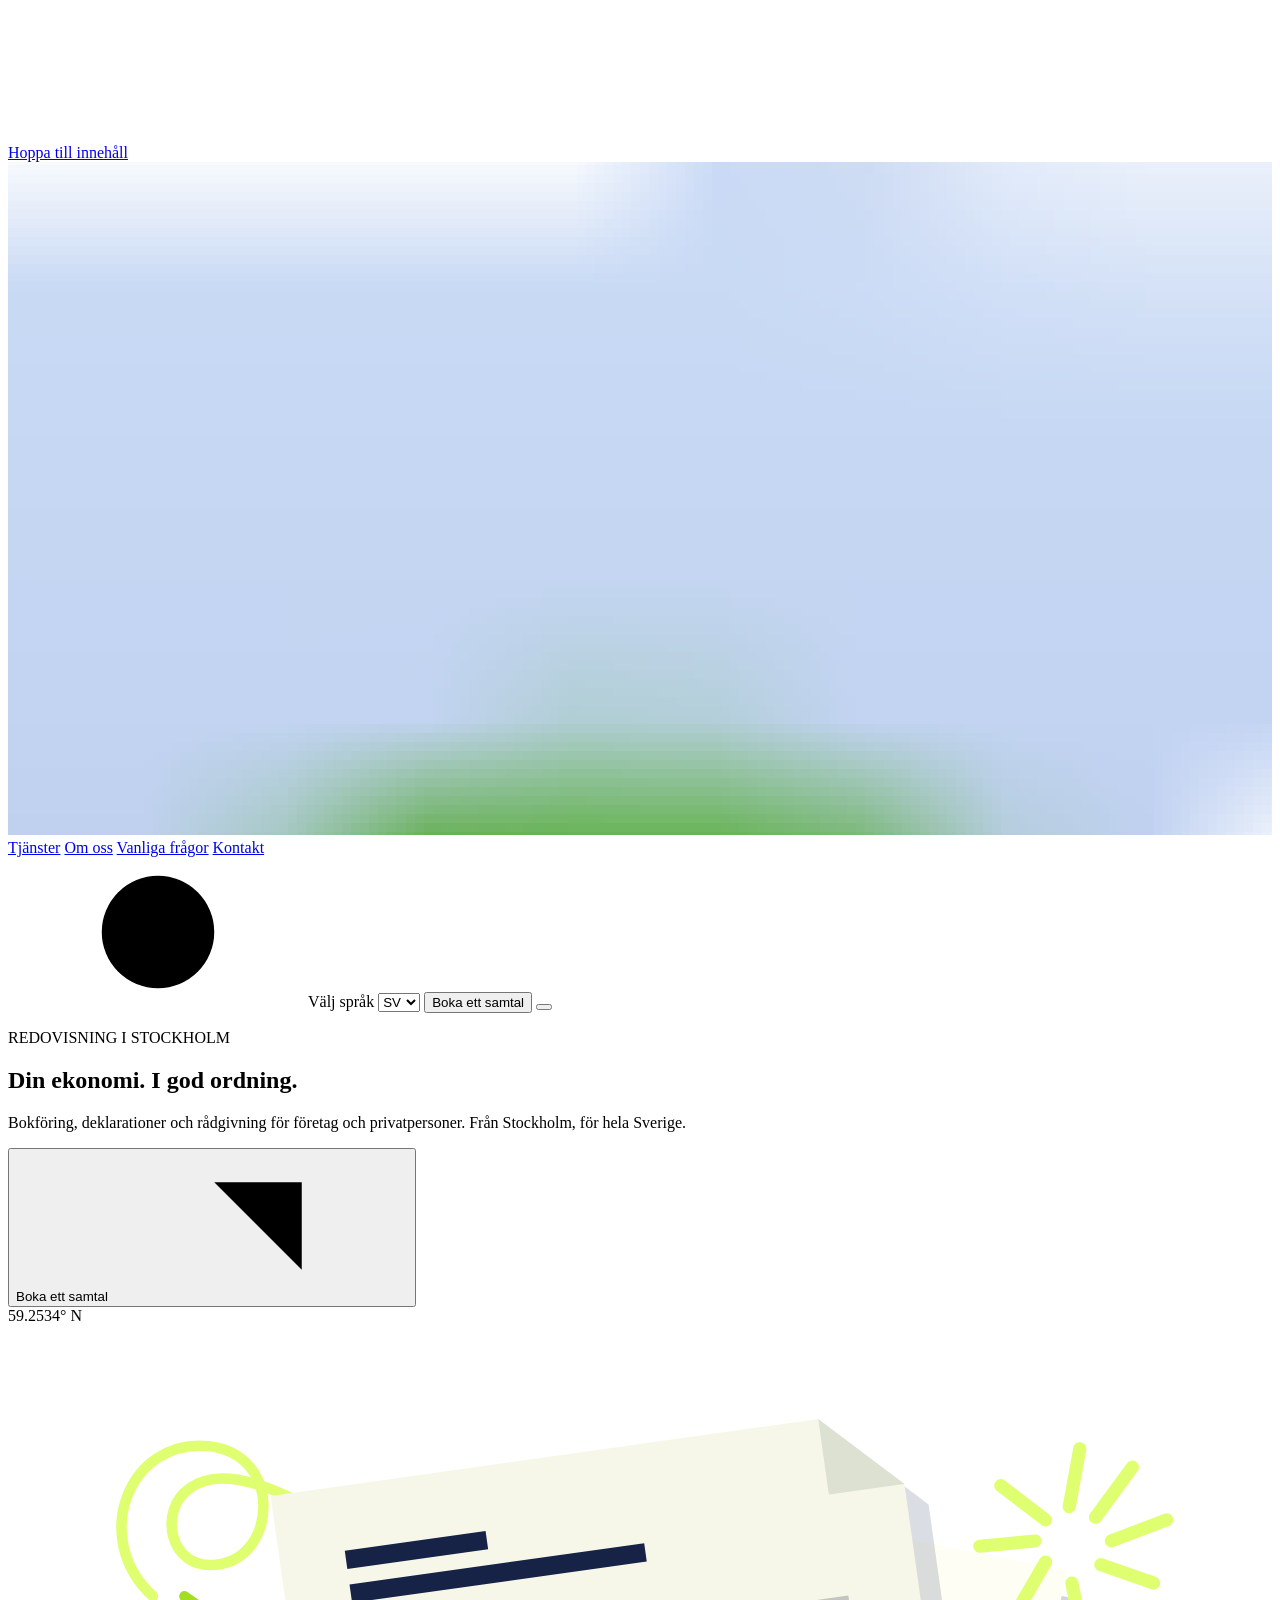
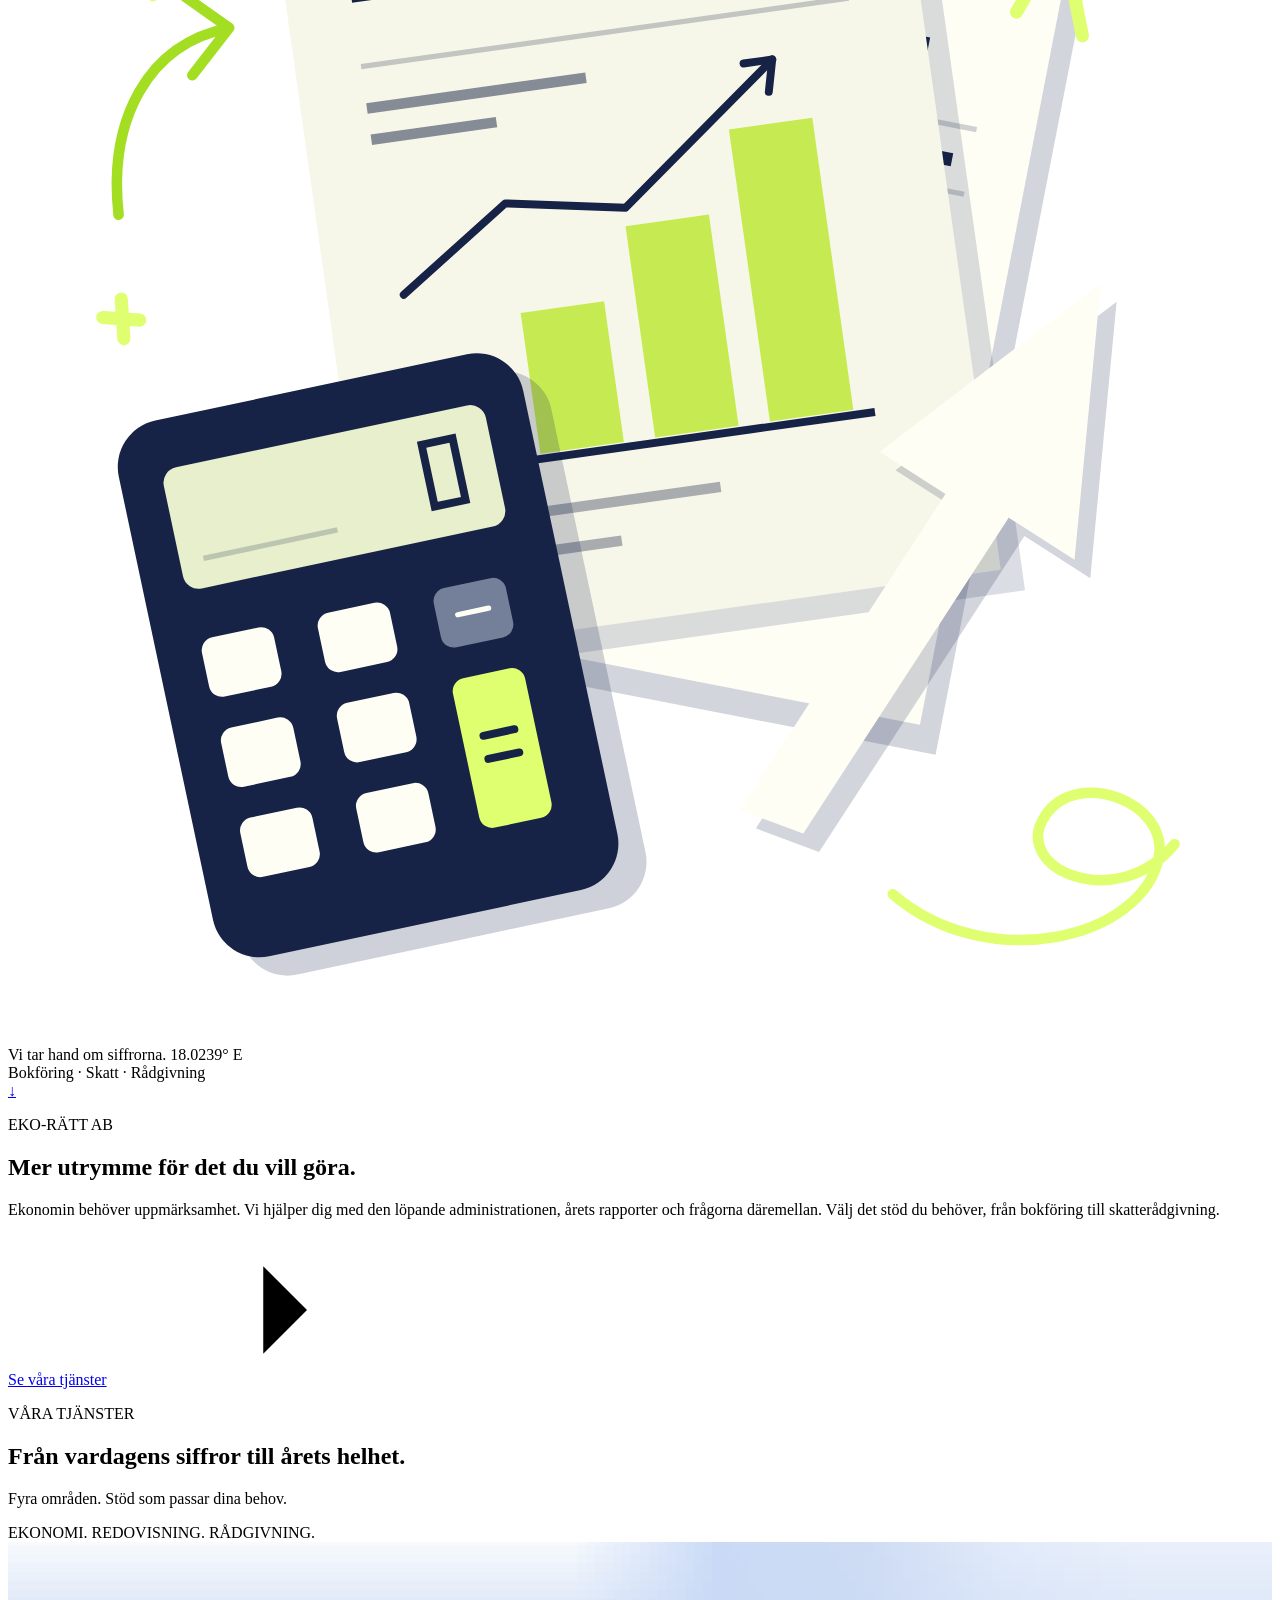
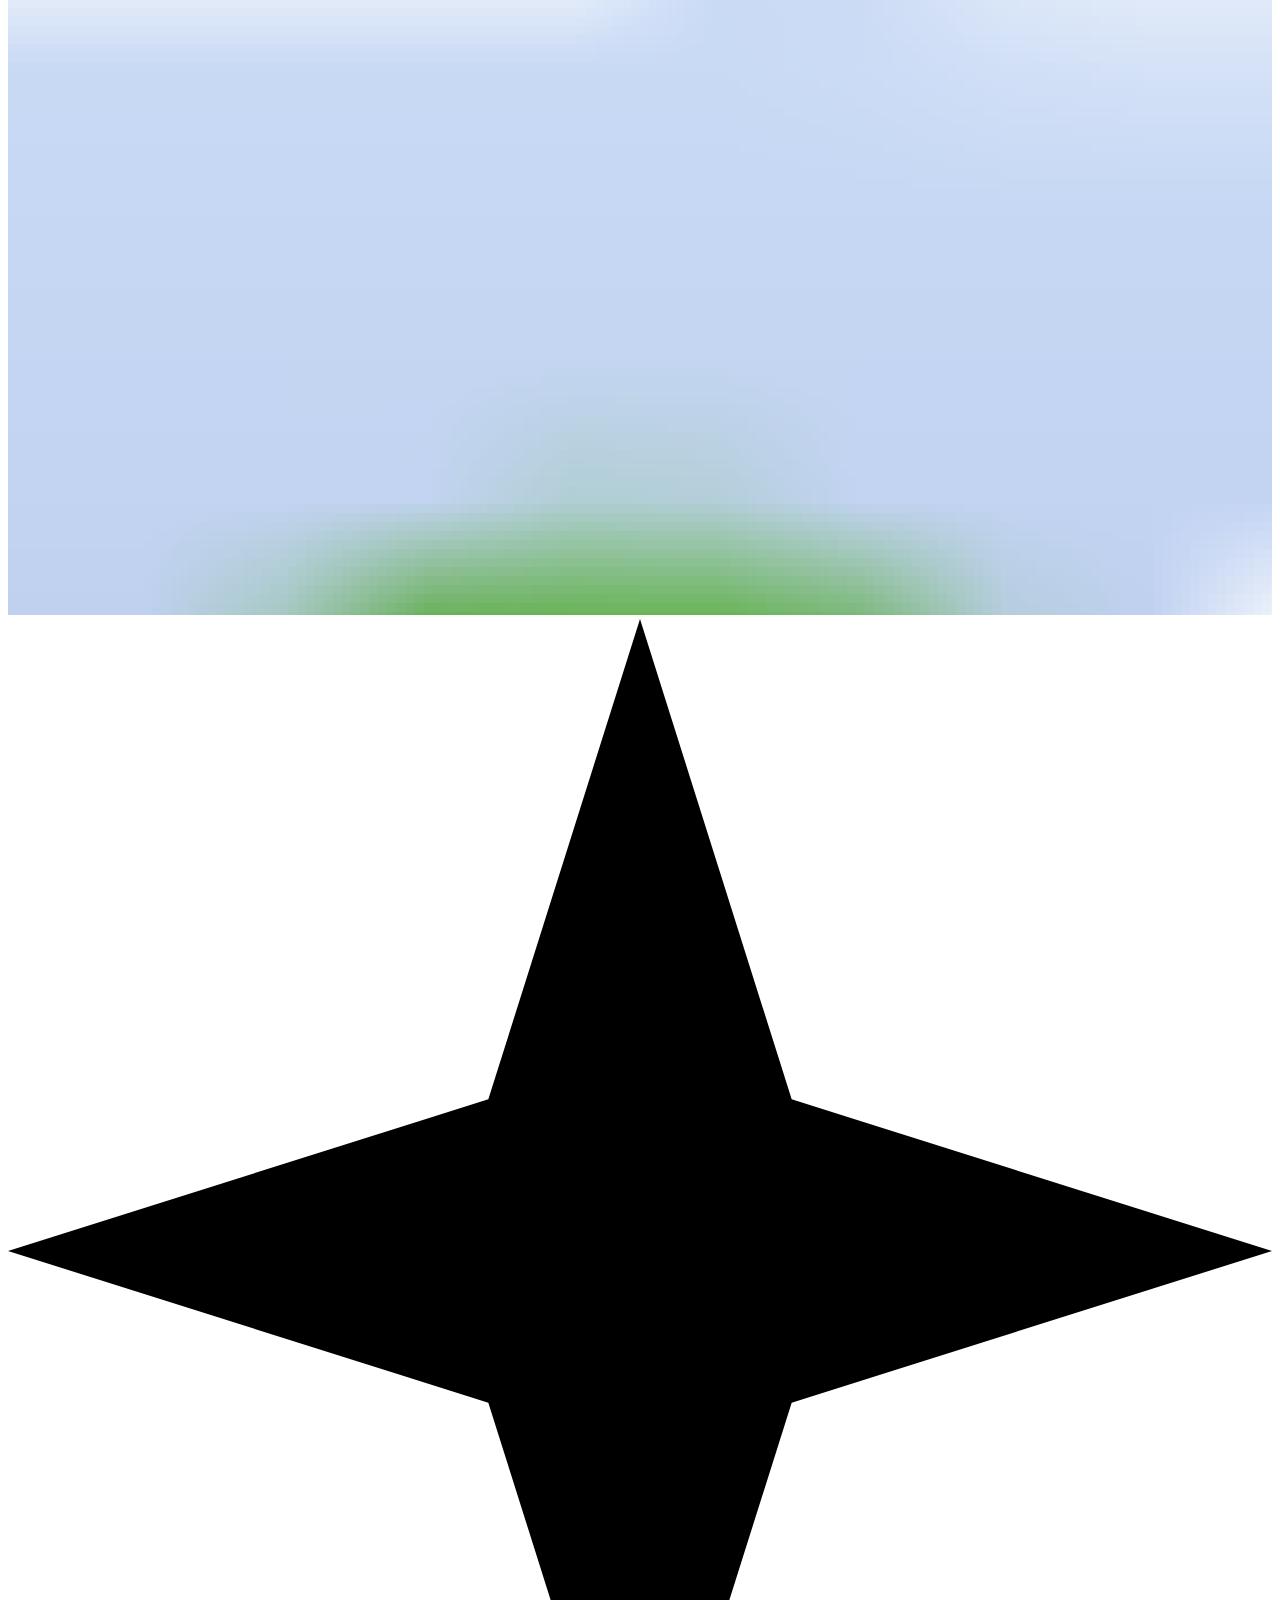
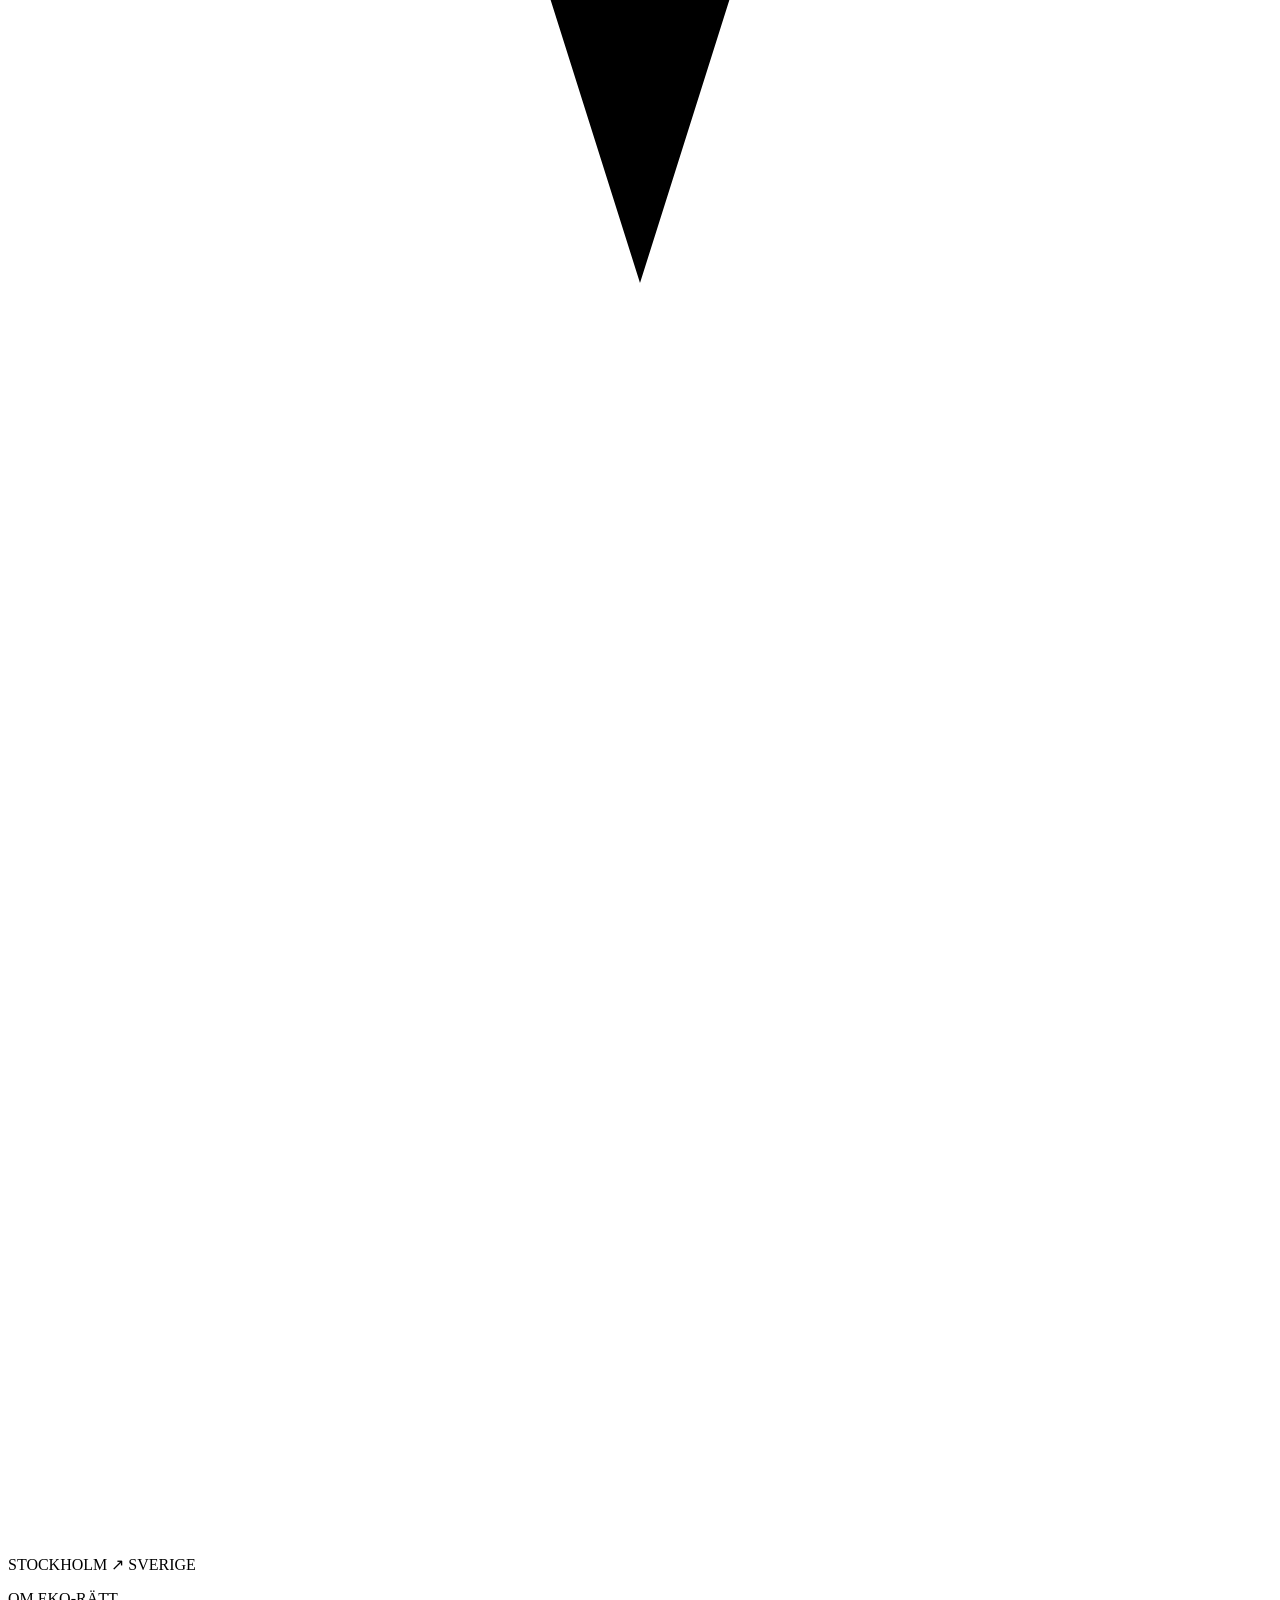
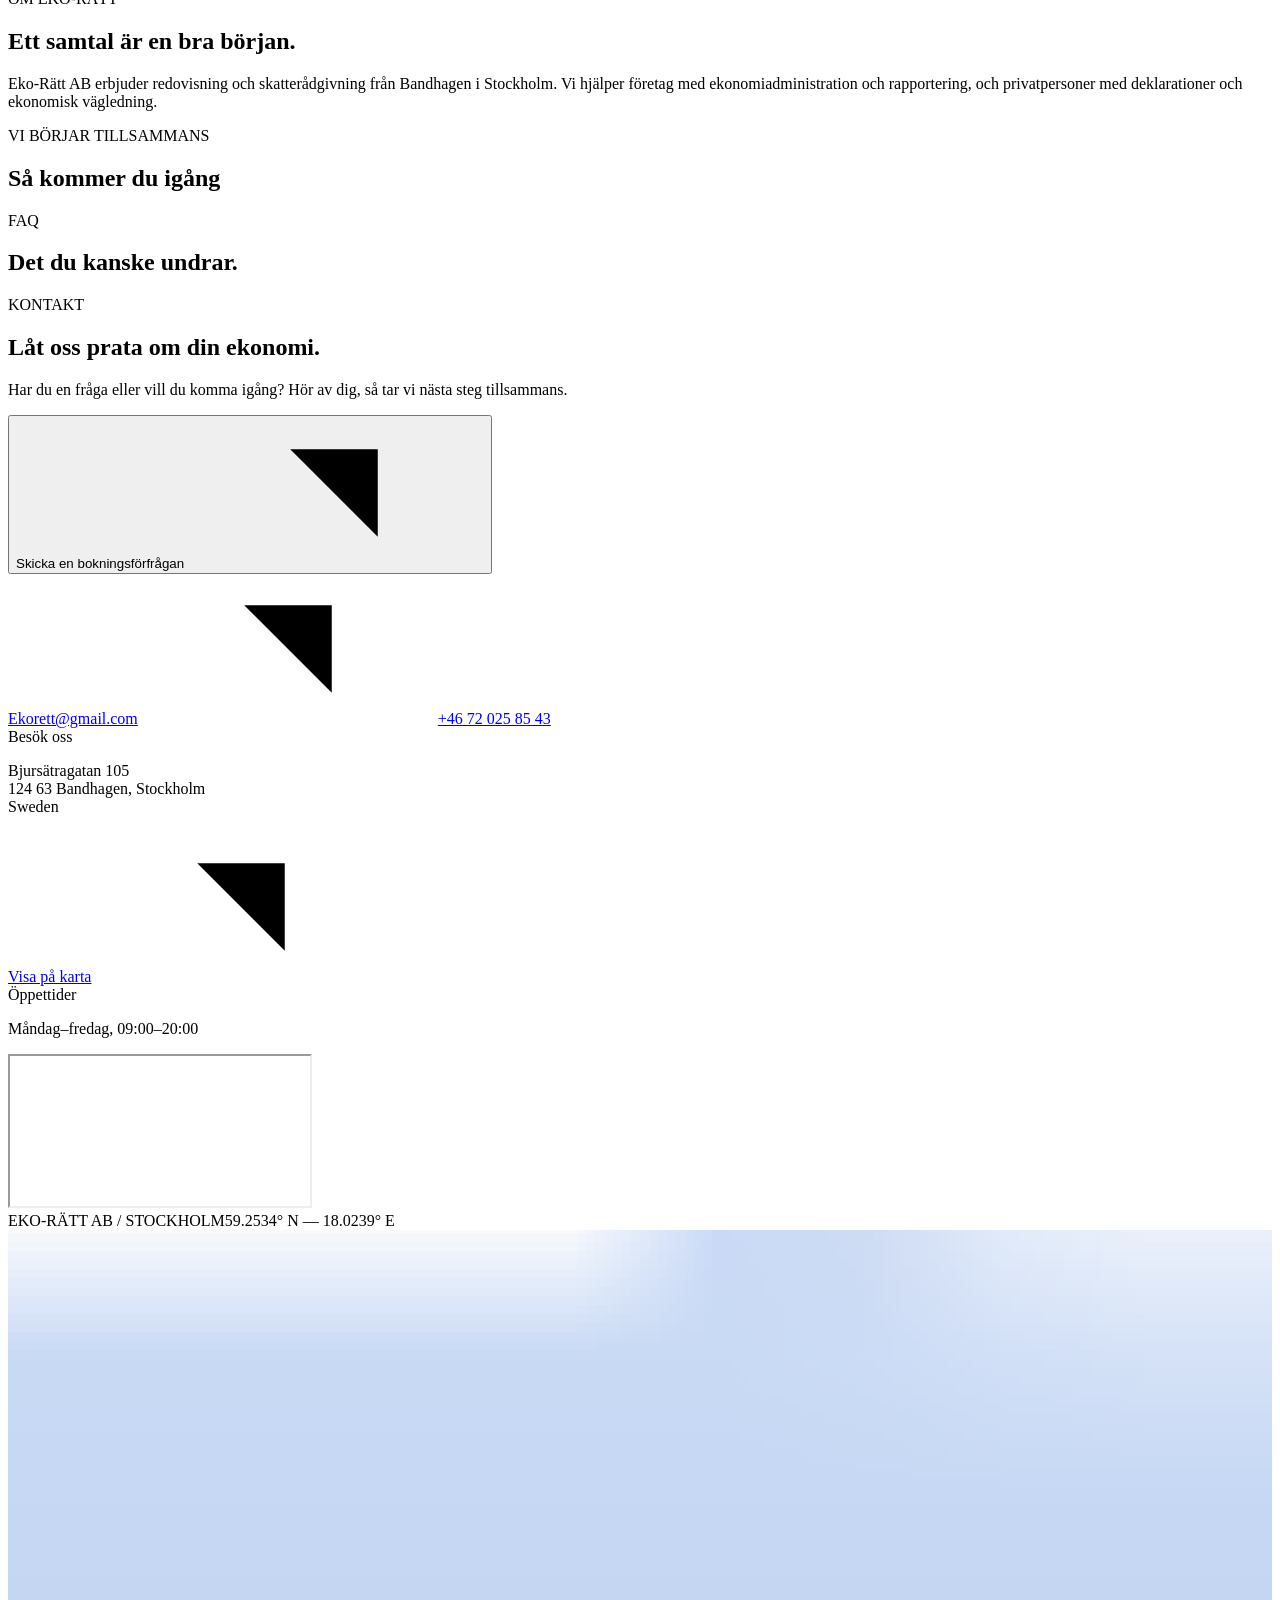
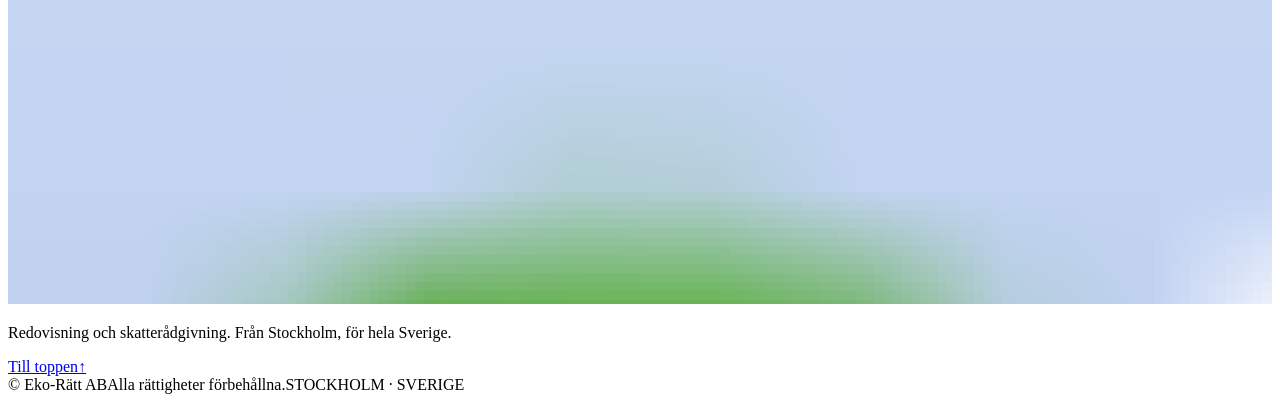
==== docs/index.html @ 9896ef13 "feat: publish animated Eko-Ratt website on GitHub Pages" ====
<!doctype html>
<html lang="sv">
<head>
  <meta charset="utf-8">
  <meta name="viewport" content="width=device-width, initial-scale=1">
  <meta name="theme-color" content="#3853ff">
  <title>Redovisning &amp; skatterådgivning i Stockholm | Eko-Rätt AB</title>
  <meta name="description" content="Bokföring, deklarationer och rådgivning för företag och privatpersoner. Från Stockholm, för hela Sverige.">
  <link rel="canonical" href="https://ioannisbekas.github.io/eko-ratt/">
  <link rel="icon" href="/eko-ratt/assets/logo-black.png">
  <link rel="preload" href="/eko-ratt/assets/dm-sans.ttf" as="font" type="font/ttf" crossorigin>
  <link rel="stylesheet" href="/eko-ratt/assets/styles.css">
  <link rel="stylesheet" href="/eko-ratt/assets/motion.css">
  <script defer src="/eko-ratt/assets/copy.js"></script>
  <script defer src="/eko-ratt/assets/app.js"></script>
  <script defer src="/eko-ratt/assets/motion.js"></script>
<meta name="site-base" content="/eko-ratt/">
<link rel="alternate" hreflang="sv" href="https://ioannisbekas.github.io/eko-ratt/">
<link rel="alternate" hreflang="en" href="https://ioannisbekas.github.io/eko-ratt/en/">
<link rel="alternate" hreflang="el" href="https://ioannisbekas.github.io/eko-ratt/el/">
<link rel="alternate" hreflang="sq" href="https://ioannisbekas.github.io/eko-ratt/sq/">
<link rel="alternate" hreflang="x-default" href="https://ioannisbekas.github.io/eko-ratt/">
<meta property="og:title" content="Redovisning &amp; skatterådgivning i Stockholm | Eko-Rätt AB">
<meta property="og:description" content="Bokföring, deklarationer och rådgivning för företag och privatpersoner. Från Stockholm, för hela Sverige.">
<meta property="og:url" content="https://ioannisbekas.github.io/eko-ratt/">
<meta property="og:type" content="website">
</head>
<body>
  <a class="skip-link" href="#main" data-t="a11y.skip">Hoppa till innehåll</a>
  <svg class="icon-library" xmlns="http://www.w3.org/2000/svg" aria-hidden="true">
    <symbol id="arrow" viewBox="0 0 24 24"><path d="M4 12h16M13 5l7 7-7 7"/></symbol>
    <symbol id="arrow-up" viewBox="0 0 24 24"><path d="M5 19 19 5M5 5h14v14"/></symbol>
    <symbol id="book" viewBox="0 0 32 32"><rect x="7" y="3" width="18" height="26" rx="1"/><path d="M11 8h10M11 13h2m6 0h2m-10 5h2m6 0h2m-10 5h2m6 0h2"/></symbol>
    <symbol id="file" viewBox="0 0 32 32"><path d="M19 3H7v26h18V9zM19 3v7h6M11 16h10M11 21h7"/></symbol>
    <symbol id="chart" viewBox="0 0 32 32"><path d="M5 4v24h24M11 22v-8M18 22V8M25 22V3"/></symbol>
    <symbol id="advice" viewBox="0 0 32 32"><path d="M4 5h24v18H12l-8 6zM10 11h12M10 17h8"/></symbol>
    <symbol id="globe" viewBox="0 0 24 24"><circle cx="12" cy="12" r="9"/><path d="M3 12h18M12 3c5 5 5 13 0 18-5-5-5-13 0-18"/></symbol>
  </svg>
  <header class="header">
    <div class="header-inner wrap">
      <a class="logo" href="#home" aria-label="Eko-Rätt AB">
        <svg viewBox="1886 2952 4563 2431" role="img" aria-label="Eko-Rätt AB"><image href="/eko-ratt/assets/logo-white.png" width="8335" height="8335"/></svg>
      </a>
      <nav class="desktop-nav" aria-label="Main navigation">
        <a href="#services" data-t="navigation.services">Tjänster</a>
        <a href="#about" data-t="navigation.about">Om oss</a>
        <a href="#faq" data-t="navigation.faq">Vanliga frågor</a>
        <a href="#contact" data-t="navigation.contact">Kontakt</a>
      </nav>
      <div class="header-actions">
        <label class="language-control"><svg class="icon"><use href="#globe"/></svg><span class="sr-only" data-t="a11y.language">Välj språk</span>
          <select id="language"><option value="sv">SV</option><option value="en">EN</option><option value="el">EL</option><option value="sq">SQ</option></select>
        </label>
        <button class="button button-lime header-book" data-book data-t="navigation.book">Boka ett samtal</button>
        <button class="menu-toggle" aria-controls="mobile-nav" aria-expanded="false" aria-label="Meny"><span></span><span></span></button>
      </div>
    </div>
    <nav id="mobile-nav" class="mobile-nav" aria-label="Mobile navigation" hidden>
      <a href="#services" data-t="navigation.services">Tjänster</a><a href="#about" data-t="navigation.about">Om oss</a><a href="#faq" data-t="navigation.faq">Vanliga frågor</a><a href="#contact" data-t="navigation.contact">Kontakt</a>
      <button class="button button-lime" data-book data-t="navigation.book">Boka ett samtal</button>
    </nav>
  </header>
  <main id="main">
    <section id="home" class="hero grid-paper">
      <div class="hero-inner wrap">
        <div class="hero-copy">
          <p class="eyebrow light" data-t="hero.eyebrow">REDOVISNING I STOCKHOLM</p>
          <h1 data-t="hero.title">Din ekonomi.
I god ordning.</h1>
          <div class="hero-bottom">
            <p class="hero-description" data-t="hero.subtitle">Bokföring, deklarationer och rådgivning för företag och privatpersoner. Från Stockholm, för hela Sverige.</p>
            <button class="button button-white" data-book><span data-t="hero.cta">Boka ett samtal</span><svg class="icon"><use href="#arrow-up"/></svg></button>
          </div>
        </div>
        <div class="hero-art motion-scene" aria-hidden="true">
          <span class="art-coordinate coordinate-top">59.2534° N</span>
          <svg xmlns="http://www.w3.org/2000/svg" viewBox="0 0 480 500" aria-hidden="true" focusable="false" class="clarity-art">
  <g class="finance-orbit" fill="none" stroke="#dfff70" stroke-width="4" stroke-linecap="round" stroke-linejoin="round">
    <path d="M55 103c-24-22-9-60 21-57 29 3 26 43 3 45-18 2-22-21-10-29 16-12 48 8 62 18" pathLength="1" />
    <path d="M336 444c36 31 95 17 101-14 4-21-31-34-43-16-14 20 27 38 49 11" pathLength="1" />
  </g>
  <g class="finance-sheet finance-sheet-back">
    <g transform="rotate(11 289 229)">
      <path d="M177 84h205v292H177z" fill="#0d1b45" opacity=".18" />
      <path d="M169 74h205v292H169z" fill="#fffef5" />
      <path d="M191 99h83M191 112h137" stroke="#172346" stroke-width="6" />
      <path d="M191 140h161M191 165h161M191 190h161M191 215h161M191 240h161M191 265h161M191 290h161M191 315h161" stroke="#172346" stroke-width="2" opacity=".2" />
      <path d="M284 134v188M324 134v188" stroke="#172346" stroke-width="2" opacity=".2" />
      <path d="M332 153h13M332 178h13M332 203h13M332 228h13M332 253h13M332 278h13M332 303h13" stroke="#172346" stroke-width="5" />
    </g>
  </g>
  <g class="finance-sheet finance-sheet-front">
    <g transform="rotate(-8 238 201)">
      <path d="M128 56h210l29 29v263H128z" fill="#0d1b45" opacity=".15" />
      <path d="M120 47h210l29 29v263H120z" fill="#f7f7e9" />
      <path d="M330 47v29h29" fill="#dce1d2" />
      <path d="M145 75h54M145 88h113" stroke="#172346" stroke-width="7" />
      <path d="M145 116h187" stroke="#172346" stroke-width="2" opacity=".23" />
      <path d="M145 132h84M145 144h48" stroke="#172346" stroke-width="4" opacity=".5" />
      <g class="finance-bars" fill="#c6eb52">
        <rect class="finance-bar" style="--i:0" x="148" y="239" width="32" height="32" />
        <rect class="finance-bar" style="--i:1" x="192" y="217" width="32" height="54" />
        <rect class="finance-bar" style="--i:2" x="236" y="190" width="32" height="81" />
        <rect class="finance-bar" style="--i:3" x="280" y="159" width="32" height="112" />
      </g>
      <path d="M143 273h177" stroke="#172346" stroke-width="3" />
      <path d="M149 293h109M149 308h69" stroke="#172346" stroke-width="4" opacity=".35" />
      <path d="m149 204 43-29 45 8 63-48" fill="none" stroke="#172346" stroke-width="3" stroke-linecap="round" stroke-linejoin="round" class="finance-chart-line" pathLength="1" />
      <path d="m289 135 11 0-3 12" fill="none" stroke="#172346" stroke-width="3" stroke-linecap="round" stroke-linejoin="round" />
    </g>
  </g>
  <g class="finance-arrow-shape">
    <path d="m278 412 78-120-25-16 84-64-10 105-25-16-78 120z" fill="#0d1b45" opacity=".18" transform="translate(6 7)" />
    <path d="m278 412 78-120-25-16 84-64-10 105-25-16-78 120z" fill="#fffef5" />
  </g>
  <g class="finance-calculator">
    <g transform="rotate(-12 138 352)">
      <rect x="67" y="258" width="157" height="208" rx="18" fill="#0d1b45" opacity=".2" />
      <rect x="58" y="249" width="157" height="208" rx="18" fill="#172346" />
      <rect x="74" y="268" width="125" height="47" rx="6" fill="#e7efcc" />
      <path d="M173 279h12v24h-12z" fill="none" stroke="#172346" stroke-width="3" />
      <path d="M83 304h52" stroke="#172346" stroke-width="2" opacity=".2" />
      <g fill="#fffef5">
        <rect x="75" y="334" width="28" height="23" rx="5" />
        <rect x="120" y="334" width="28" height="23" rx="5" />
        <rect x="75" y="369" width="28" height="23" rx="5" />
        <rect x="120" y="369" width="28" height="23" rx="5" />
        <rect x="75" y="404" width="28" height="23" rx="5" />
        <rect x="120" y="404" width="28" height="23" rx="5" />
      </g>
      <rect x="165" y="334" width="28" height="23" rx="5" fill="#74809a" />
      <path d="M173 345h12" stroke="#fffef5" stroke-width="2" stroke-linecap="round" />
      <rect x="165" y="369" width="28" height="58" rx="5" fill="#dfff70" />
      <path d="M173 392h12M173 401h12" stroke="#172346" stroke-width="3" stroke-linecap="round" />
    </g>
  </g>
  <g class="finance-spark" fill="none" stroke="#dfff70" stroke-width="5" stroke-linecap="round" stroke-linejoin="round">
    <path d="m407 47-4 22m24-15-14 19m27 1-21 8m16 16-20-7m-7 27-4-20m-21 11 11-19m-25-6 21-2m-13-21 17 13" />
    <path d="m36 225 14 1m-7-8 1 15" />
  </g>
  <path class="finance-arrow" pathLength="1" d="M42 186c-4-36 11-65 42-71m-17-12 17 12-14 18" stroke="#a3de23" stroke-width="4" fill="none" stroke-linecap="round" stroke-linejoin="round" />
</svg>
          <span class="art-note" data-t="hero.artNote">Vi tar hand om siffrorna.</span>
          <span class="art-coordinate coordinate-bottom">18.0239° E</span>
        </div>
      </div>
      <div class="hero-baseline wrap"><span data-t="hero.strip">Bokföring · Skatt · Rådgivning</span><div class="hero-motion-controls"><button id="motion-toggle" class="motion-toggle" type="button" aria-pressed="false" hidden><span class="motion-toggle-icon" aria-hidden="true"></span><span class="motion-toggle-label"></span></button><a href="#services" class="scroll-link" aria-label="Scroll"><span>↓</span></a></div></div>
    </section>
    <section id="intro" class="intro section-pad">
      <div class="wrap intro-grid">
        <div><p class="eyebrow handwritten" data-t="intro.eyebrow">EKO-RÄTT AB</p><h2 data-t="intro.title">Mer utrymme för det du vill göra.</h2></div>
        <div class="intro-text"><p data-t="intro.body">Ekonomin behöver uppmärksamhet. Vi hjälper dig med den löpande administrationen, årets rapporter och frågorna däremellan. Välj det stöd du behöver, från bokföring till skatterådgivning.</p><a href="#services" class="text-link"><span data-t="intro.cta">Se våra tjänster</span><svg class="icon"><use href="#arrow"/></svg></a></div>
      </div>
    </section>
    <section id="services" class="services section-pad">
      <div class="wrap">
        <div class="section-heading"><div><p class="eyebrow handwritten" data-t="services.eyebrow">VÅRA TJÄNSTER</p><h2 data-t="services.title">Från vardagens siffror
till årets helhet.</h2></div><p class="section-description" data-t="services.description">Fyra områden. Stöd som passar dina behov.</p></div>
        <div id="service-cards" class="service-grid"></div>
      </div>
    </section>
    <section id="about" class="about section-pad">
      <div class="wrap about-grid">
        <div class="brand-tile grid-paper motion-scene" aria-hidden="true">
          <span class="brand-tile-top">EKONOMI. REDOVISNING. RÅDGIVNING.</span>
          <svg viewBox="1886 2952 4563 2431"><image href="/eko-ratt/assets/logo-white.png" width="8335" height="8335"/></svg>
          <svg class="brand-spark" viewBox="0 0 100 100"><path d="m50 0 12 38 38 12-38 12-12 38-12-38L0 50l38-12z"/></svg>
          <svg class="brand-doodles" viewBox="0 0 500 500" fill="none"><path class="brand-loop" pathLength="1" d="M78 340c-57-39-14-114 54-54s-59 93-41 46l59-28"/><path class="brand-drawn-arrow" pathLength="1" d="M343 143c58-24 74-60 77-89m-28 16 28-16 17 30"/><path class="brand-cross" d="m47 108 26 26m-26 0 26-26"/></svg>
          <span class="brand-tile-bottom">STOCKHOLM ↗ SVERIGE</span>
        </div>
        <div class="about-copy"><p class="eyebrow handwritten" data-t="about.eyebrow">OM EKO-RÄTT</p><h2 data-t="about.title">Ett samtal är en bra början.</h2><p data-t="about.body">Eko-Rätt AB erbjuder redovisning och skatterådgivning från Bandhagen i Stockholm. Vi hjälper företag med ekonomiadministration och rapportering, och privatpersoner med deklarationer och ekonomisk vägledning.</p><div id="benefits" class="benefits"></div></div>
      </div>
    </section>
    <section class="process section-pad">
      <div class="wrap"><div class="process-heading"><p class="eyebrow" data-t="about.processEyebrow">VI BÖRJAR TILLSAMMANS</p><h2 data-t="about.processTitle">Så kommer du igång</h2></div><div id="process-steps" class="process-grid"></div></div>
    </section>
    <section id="faq" class="faq section-pad">
      <div class="wrap faq-grid"><div><p class="eyebrow handwritten">FAQ</p><h2 data-t="faq.title">Det du kanske undrar.</h2></div><div id="faq-items" class="faq-items"></div></div>
    </section>
    <section id="contact" class="contact section-pad grid-paper">
      <div class="wrap">
        <div class="contact-grid"><div><p class="eyebrow handwritten" data-t="contact.eyebrow">KONTAKT</p><h2 data-t="contact.title">Låt oss prata
om din ekonomi.</h2><p class="contact-intro" data-t="contact.subtitle">Har du en fråga eller vill du komma igång? Hör av dig, så tar vi nästa steg tillsammans.</p><button class="button button-lime contact-book" data-book><span data-t="contact.cta">Skicka en bokningsförfrågan</span><svg class="icon"><use href="#arrow-up"/></svg></button></div>
          <div class="contact-details"><a class="contact-email" href="mailto:Ekorett@gmail.com">Ekorett@gmail.com<svg class="icon"><use href="#arrow-up"/></svg></a><a class="contact-phone" href="tel:+46720258543">+46 72 025 85 43</a><div class="contact-meta"><div><span class="eyebrow" data-t="contact.office">Besök oss</span><p>Bjursätragatan 105<br>124 63 Bandhagen, Stockholm<br>Sweden</p><a class="text-link" href="https://maps.google.com/?q=Bjurs%C3%A4tragatan+105,+124+63+Bandhagen,+Stockholm" target="_blank" rel="noopener"><span data-t="contact.maps">Visa på karta</span><svg class="icon"><use href="#arrow-up"/></svg></a></div><div><span class="eyebrow" data-t="contact.hoursLabel">Öppettider</span><p data-t="contact.hours">Måndag–fredag, 09:00–20:00</p></div></div></div>
        </div>
        <div class="map-shell"><iframe title="Eko-Rätt AB — Bjursätragatan 105" loading="lazy" referrerpolicy="no-referrer-when-downgrade" src="https://www.google.com/maps?q=Bjurs%C3%A4tragatan%20105%2C%20124%2063%20Bandhagen%2C%20Sweden&output=embed" allowfullscreen></iframe><div class="map-caption"><span>EKO-RÄTT AB / STOCKHOLM</span><span>59.2534° N — 18.0239° E</span></div></div>
      </div>
    </section>
  </main>
  <footer class="footer"><div class="wrap"><div class="footer-top"><a class="logo" href="#home" aria-label="Eko-Rätt AB"><svg viewBox="1886 2952 4563 2431"><image href="/eko-ratt/assets/logo-white.png" width="8335" height="8335"/></svg></a><p data-t="footer.description">Redovisning och skatterådgivning. Från Stockholm, för hela Sverige.</p><a class="text-link" href="#home"><span data-t="footer.top">Till toppen</span><span>↑</span></a></div><div class="footer-bottom"><span>© <span id="year"></span> Eko-Rätt AB</span><span data-t="footer.rights">Alla rättigheter förbehållna.</span><span>STOCKHOLM · SVERIGE</span></div></div></footer>
  <dialog id="booking-dialog" aria-labelledby="booking-title">
    <div class="dialog-head"><p class="eyebrow" data-t="booking.eyebrow">Eko-Rätt AB</p><button type="button" class="dialog-close" aria-label="Close">×</button><h2 id="booking-title" data-t="booking.title">Boka ett samtal</h2><p data-t="booking.subtitle">Berätta kort vad du behöver hjälp med och föreslå en tid.</p></div>
    <form id="booking-form">
      <div class="form-grid"><label><span data-t="booking.name">Namn</span> *<input name="name" autocomplete="name" required></label><label><span data-t="booking.email">E-post</span> *<input name="email" type="email" autocomplete="email" required></label><label><span data-t="booking.phone">Telefon</span> *<input name="phone" type="tel" autocomplete="tel" required></label><label><span data-t="booking.company">Företag (valfritt)</span><input name="company" autocomplete="organization"></label><label><span data-t="booking.date">Önskat datum</span> *<input name="date" type="date" required></label><label><span data-t="booking.time">Önskad tid</span> *<select name="time" required></select></label><label class="full"><span data-t="booking.service">Vad behöver du hjälp med?</span> *<select name="service" required></select></label><label class="full"><span data-t="booking.message">Meddelande (valfritt)</span><textarea name="message" rows="3"></textarea></label></div>
      <p class="form-note" data-t="booking.handoffNote">Din e-postapp öppnas med en bokningsförfrågan. Skicka mejlet för att kontakta oss. Tid och upplägg behöver bekräftas med oss.</p>
      <p class="form-feedback" role="status" hidden></p>
      <div class="form-actions"><button type="button" class="button button-outline dialog-cancel" data-t="booking.cancel">Avbryt</button><button type="submit" class="button button-blue"><span data-t="booking.submit">Skapa bokningsförfrågan</span><svg class="icon"><use href="#arrow-up"/></svg></button></div>
    </form>
  </dialog>
  <noscript><div class="noscript">Eko-Rätt AB — Bjursätragatan 105, 124 63 Bandhagen, Stockholm. <a href="mailto:Ekorett@gmail.com">Ekorett@gmail.com</a> · +46 72 025 85 43</div></noscript>
</body>
</html>
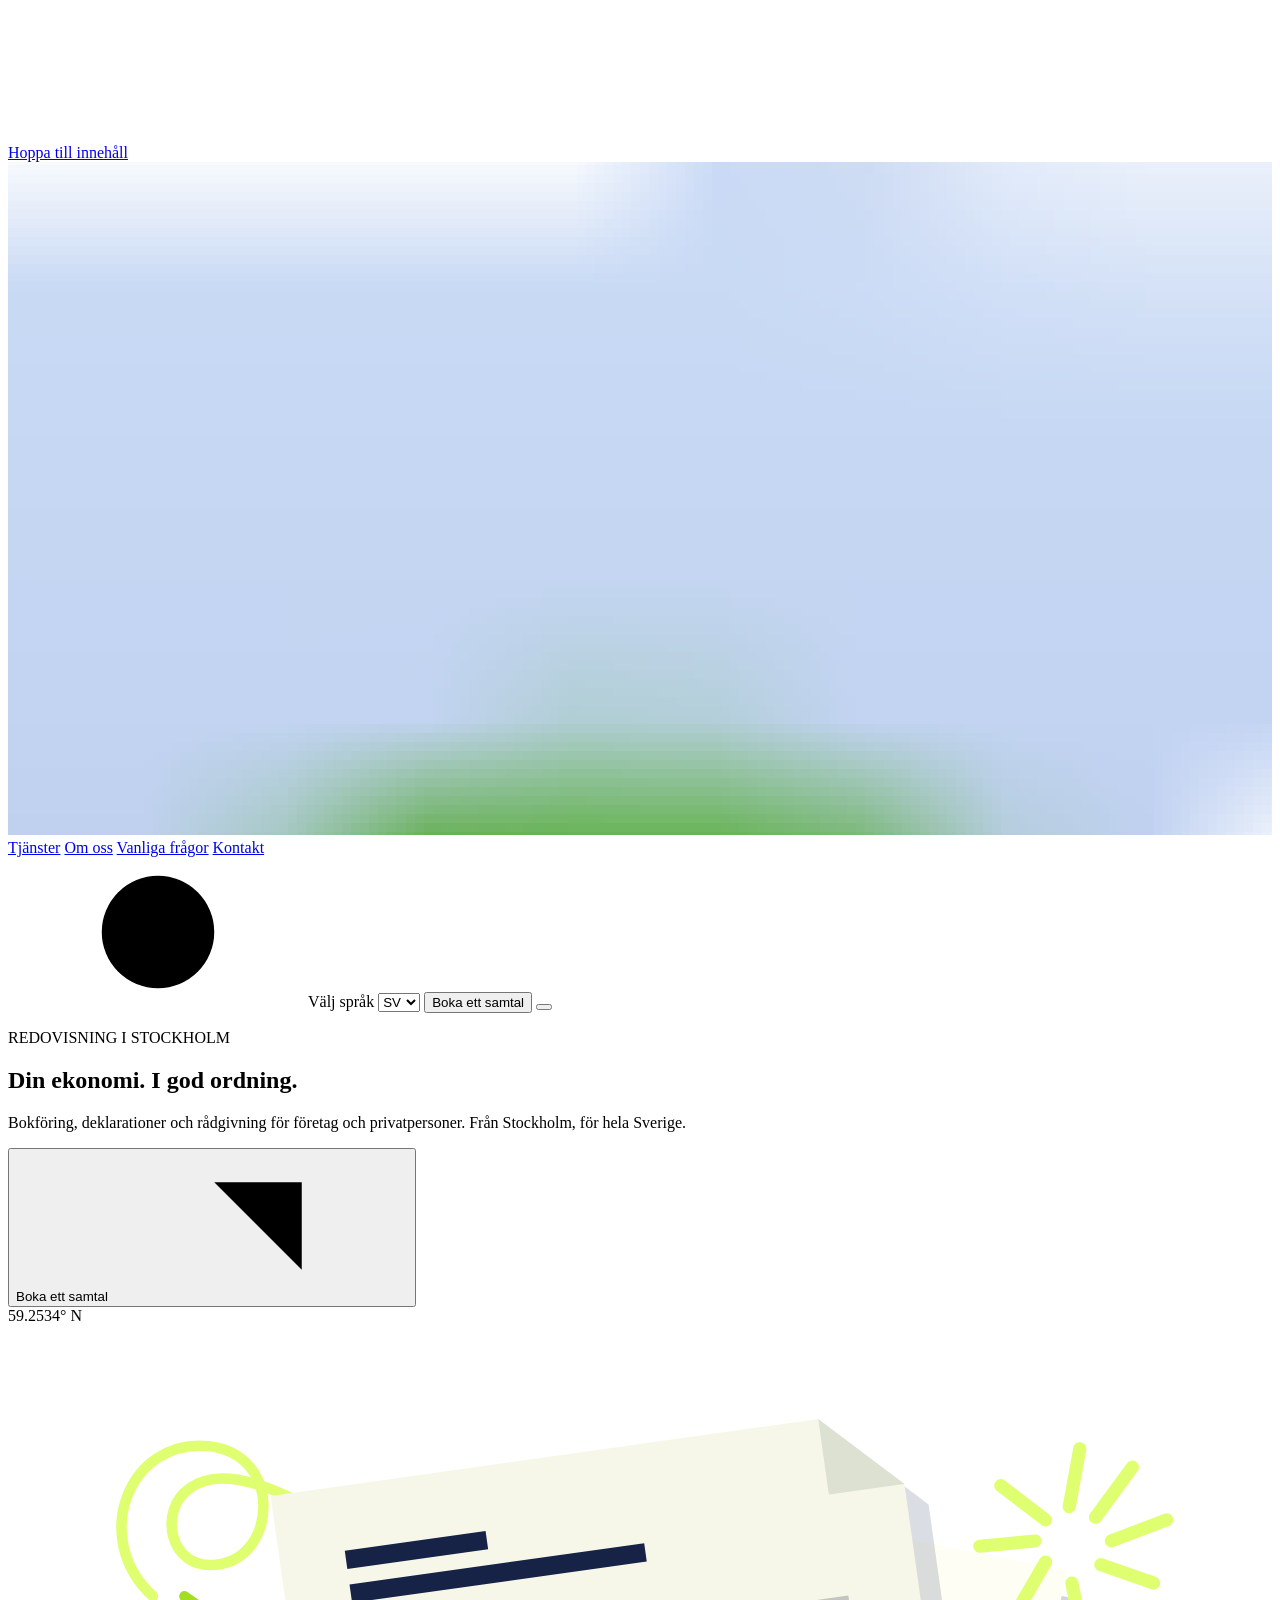
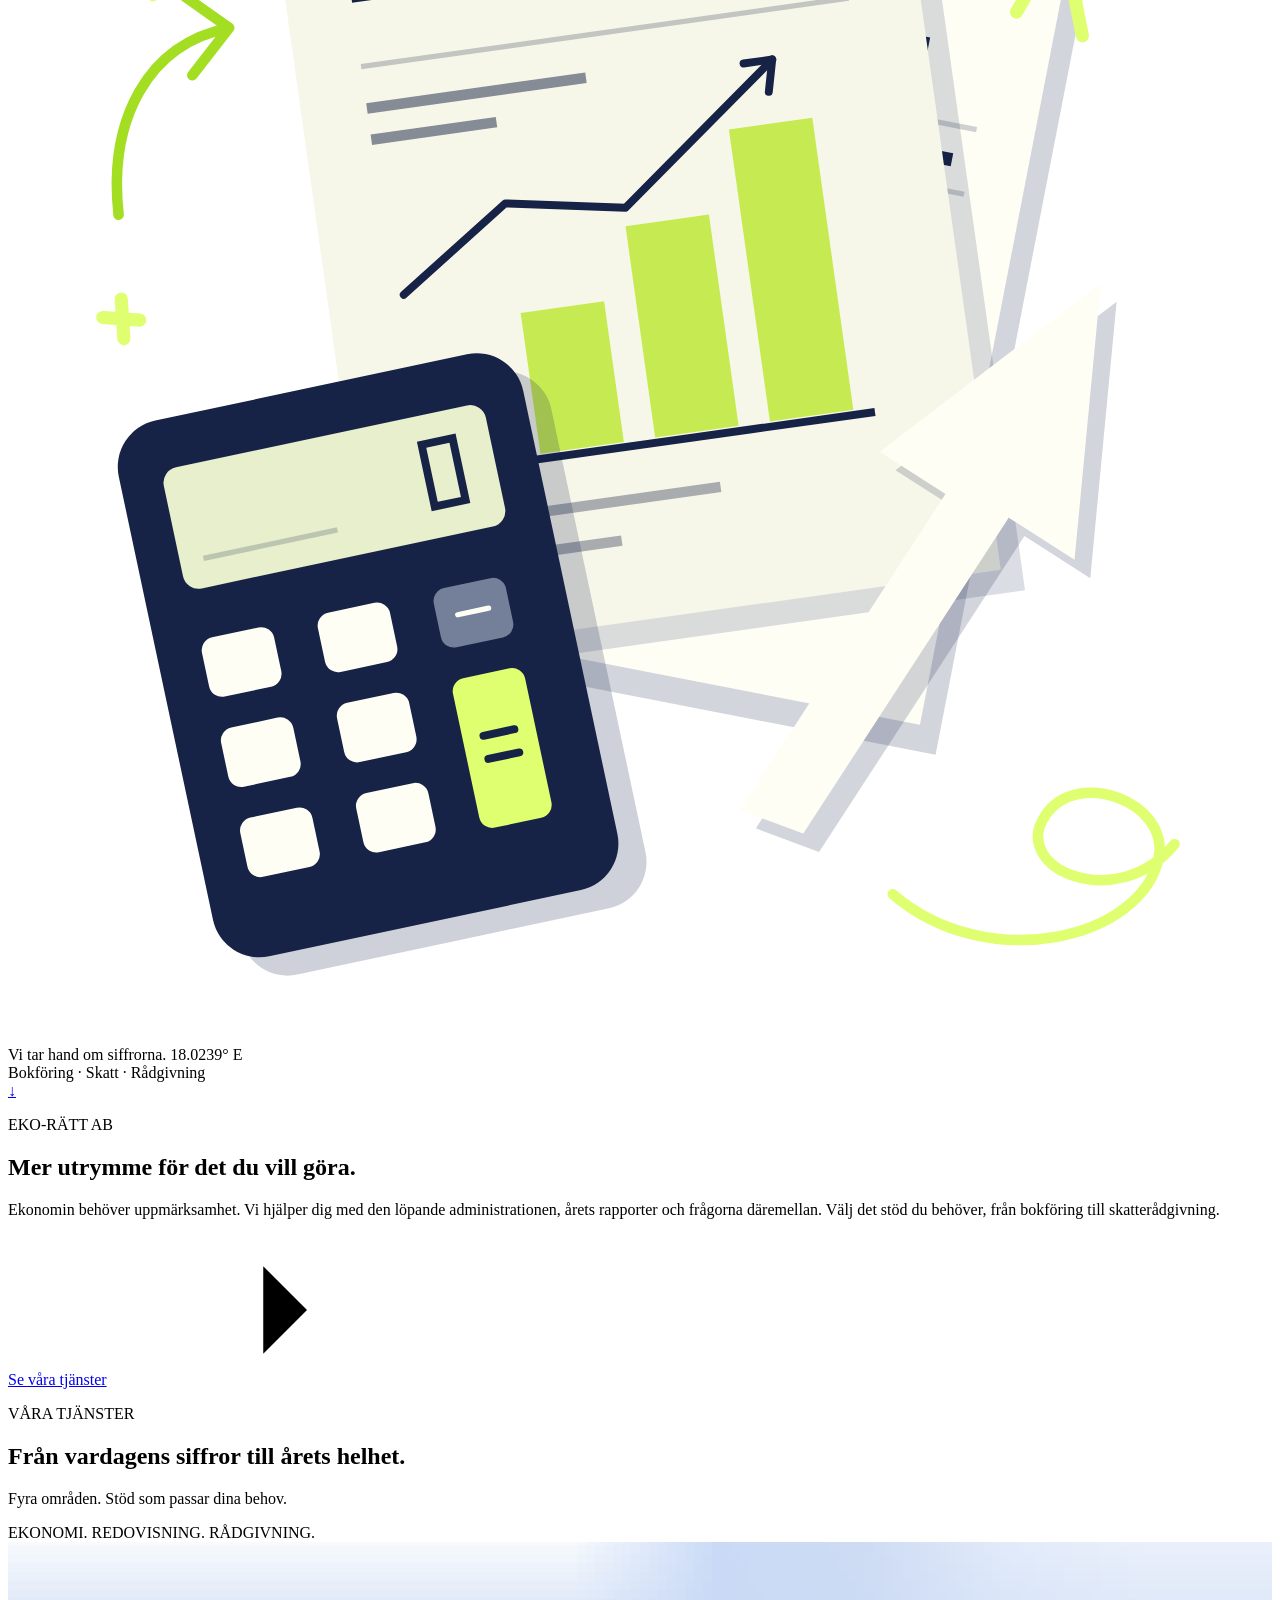
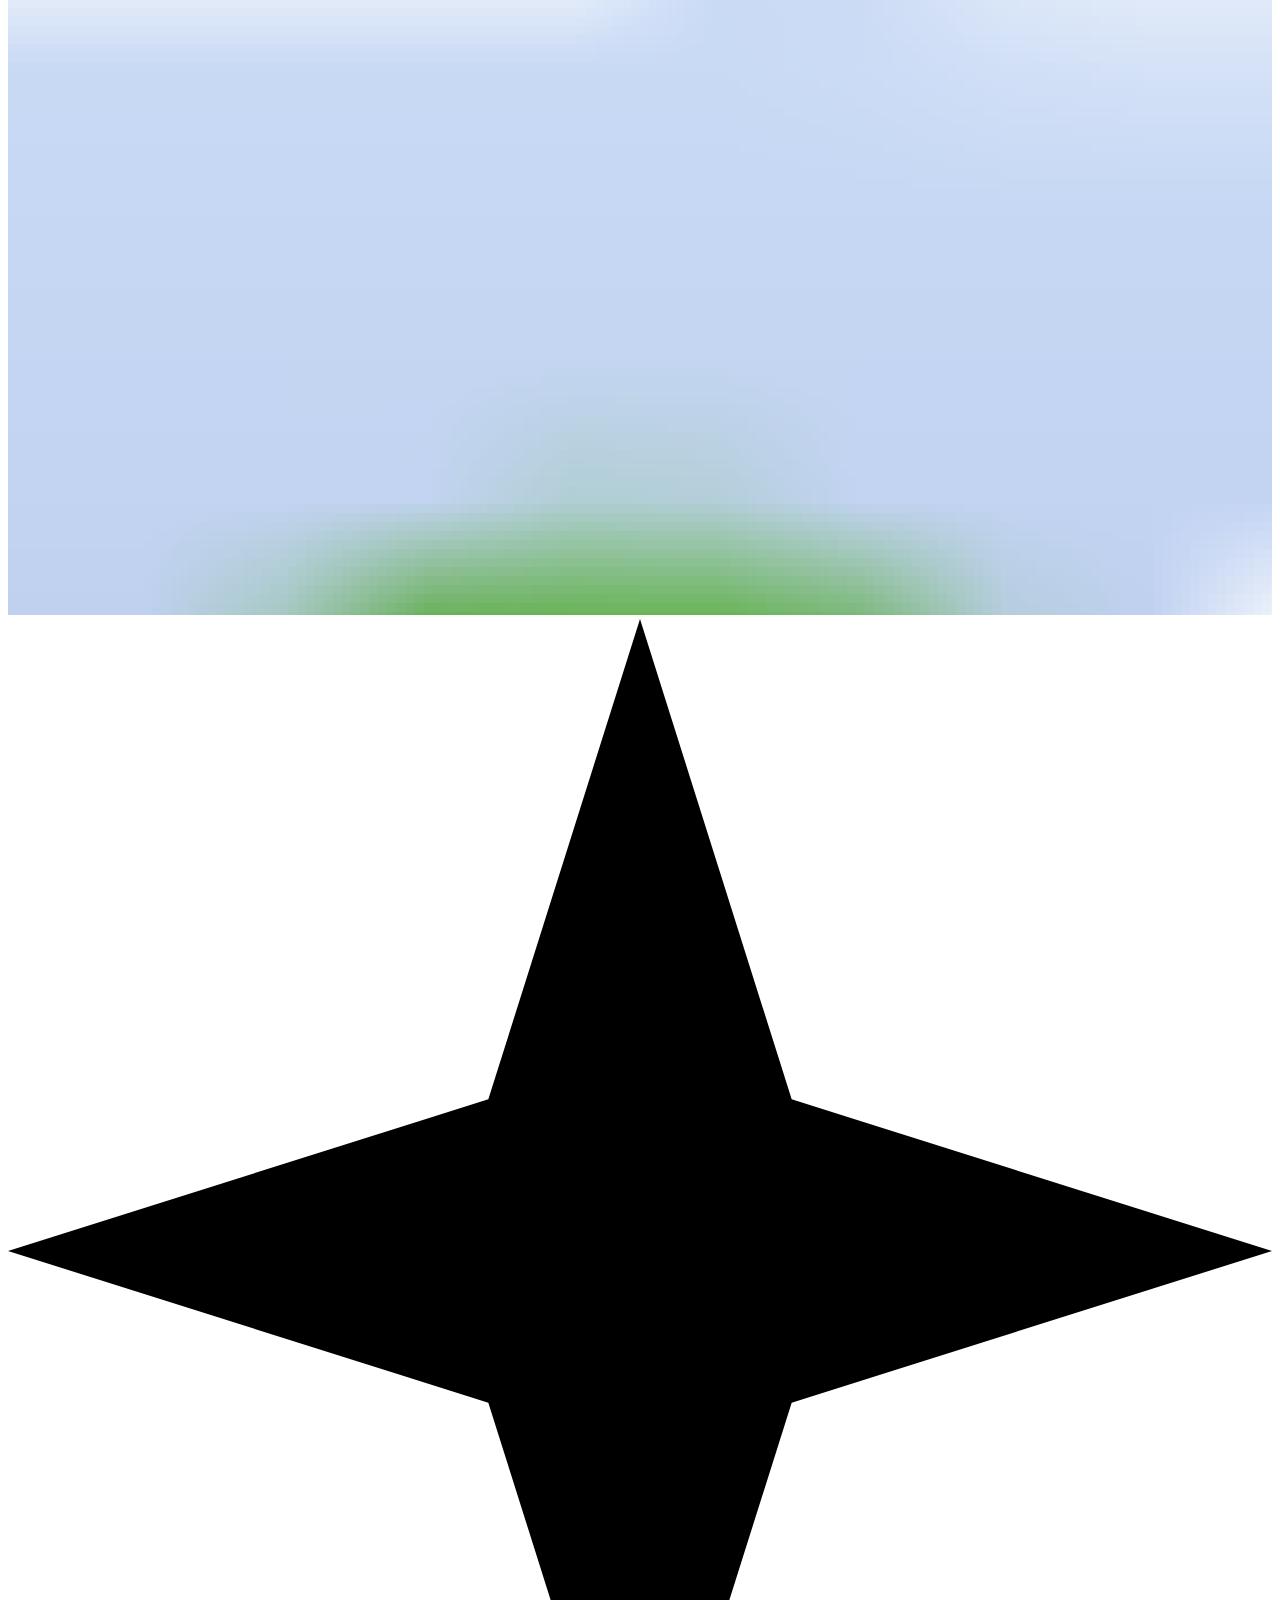
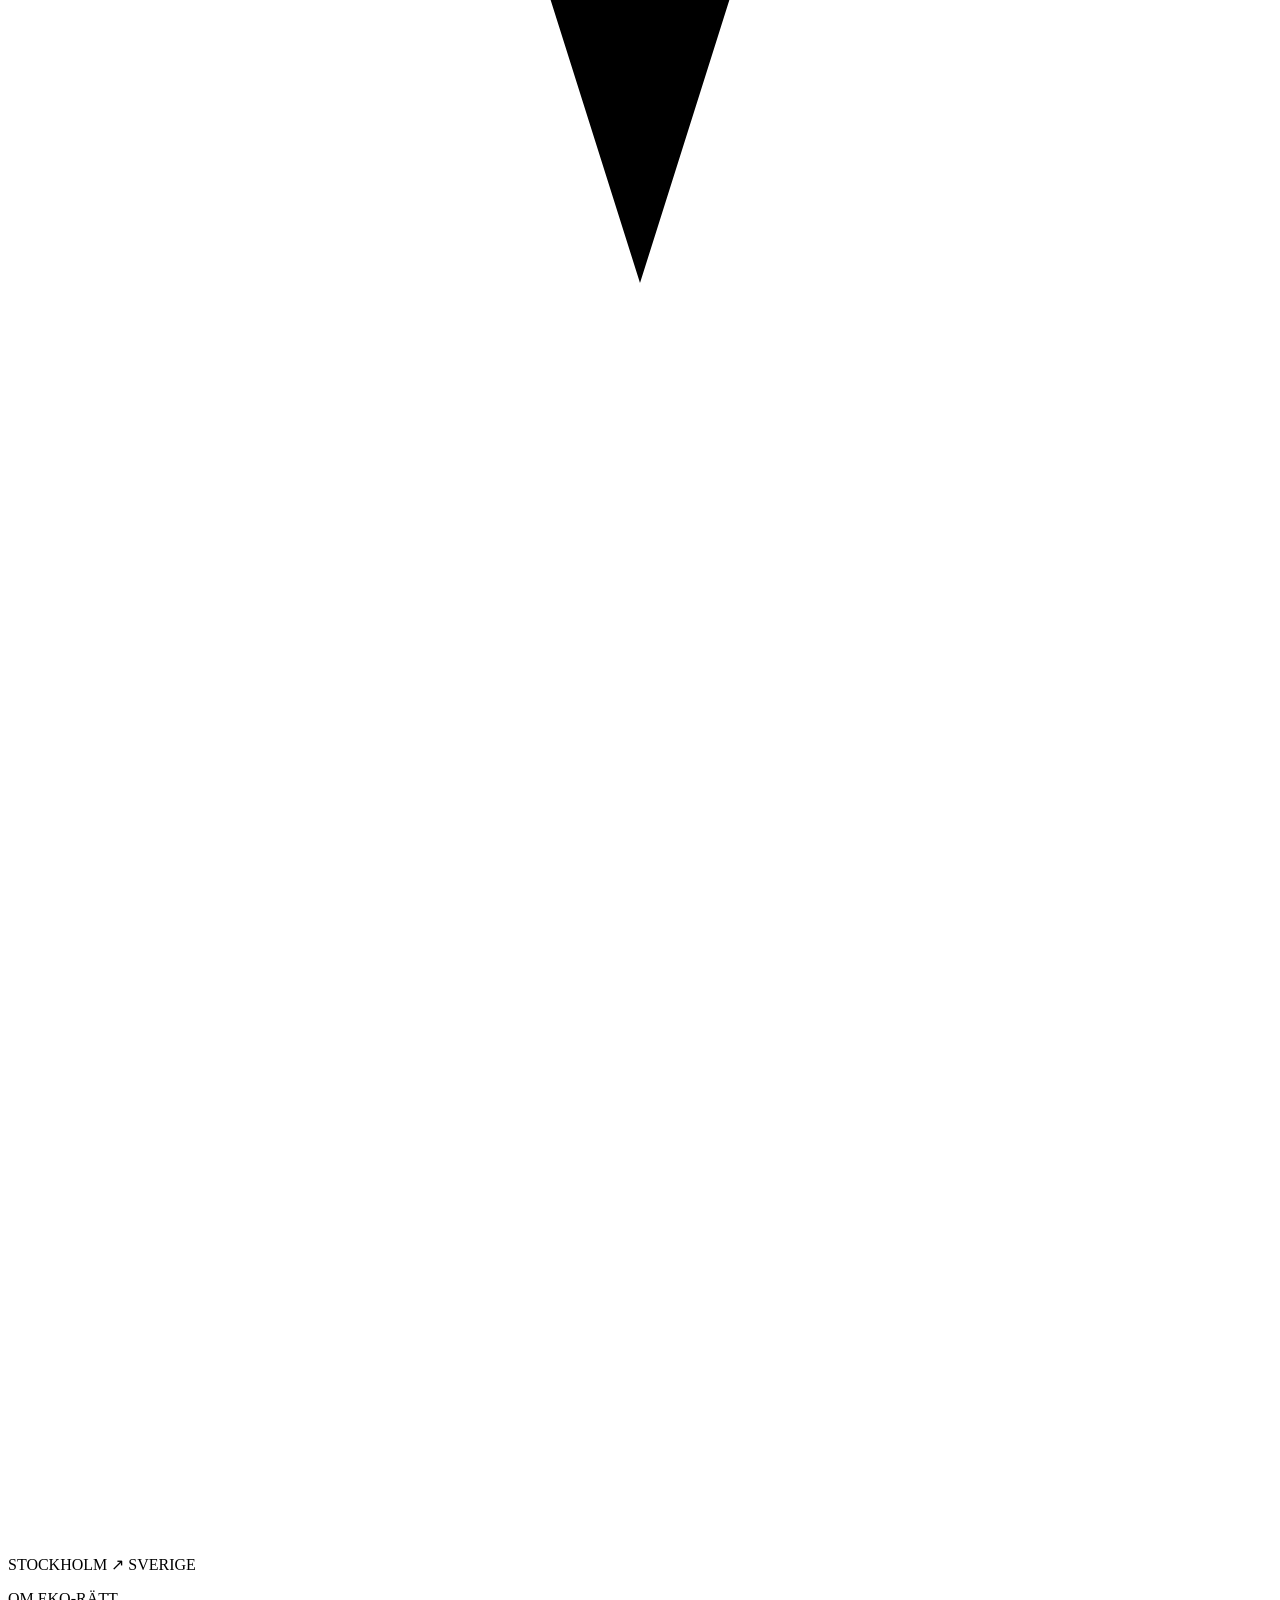
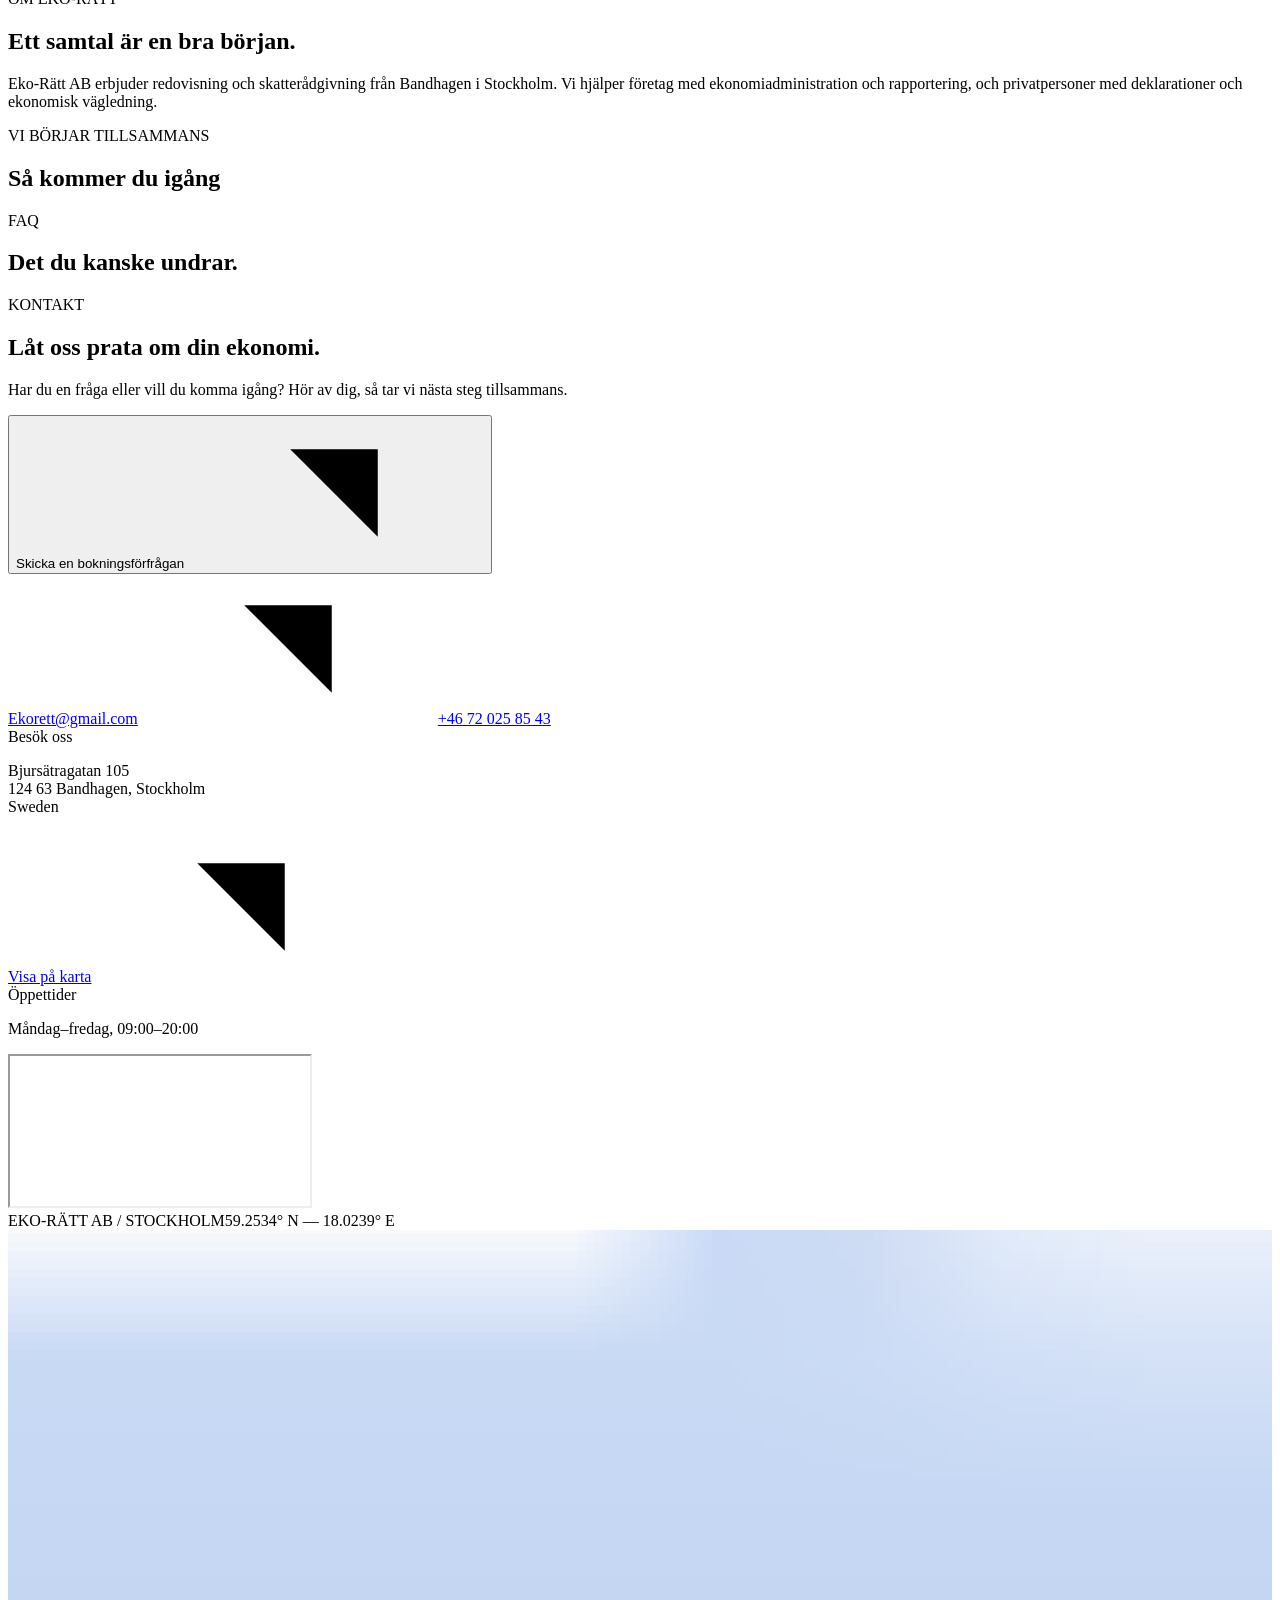
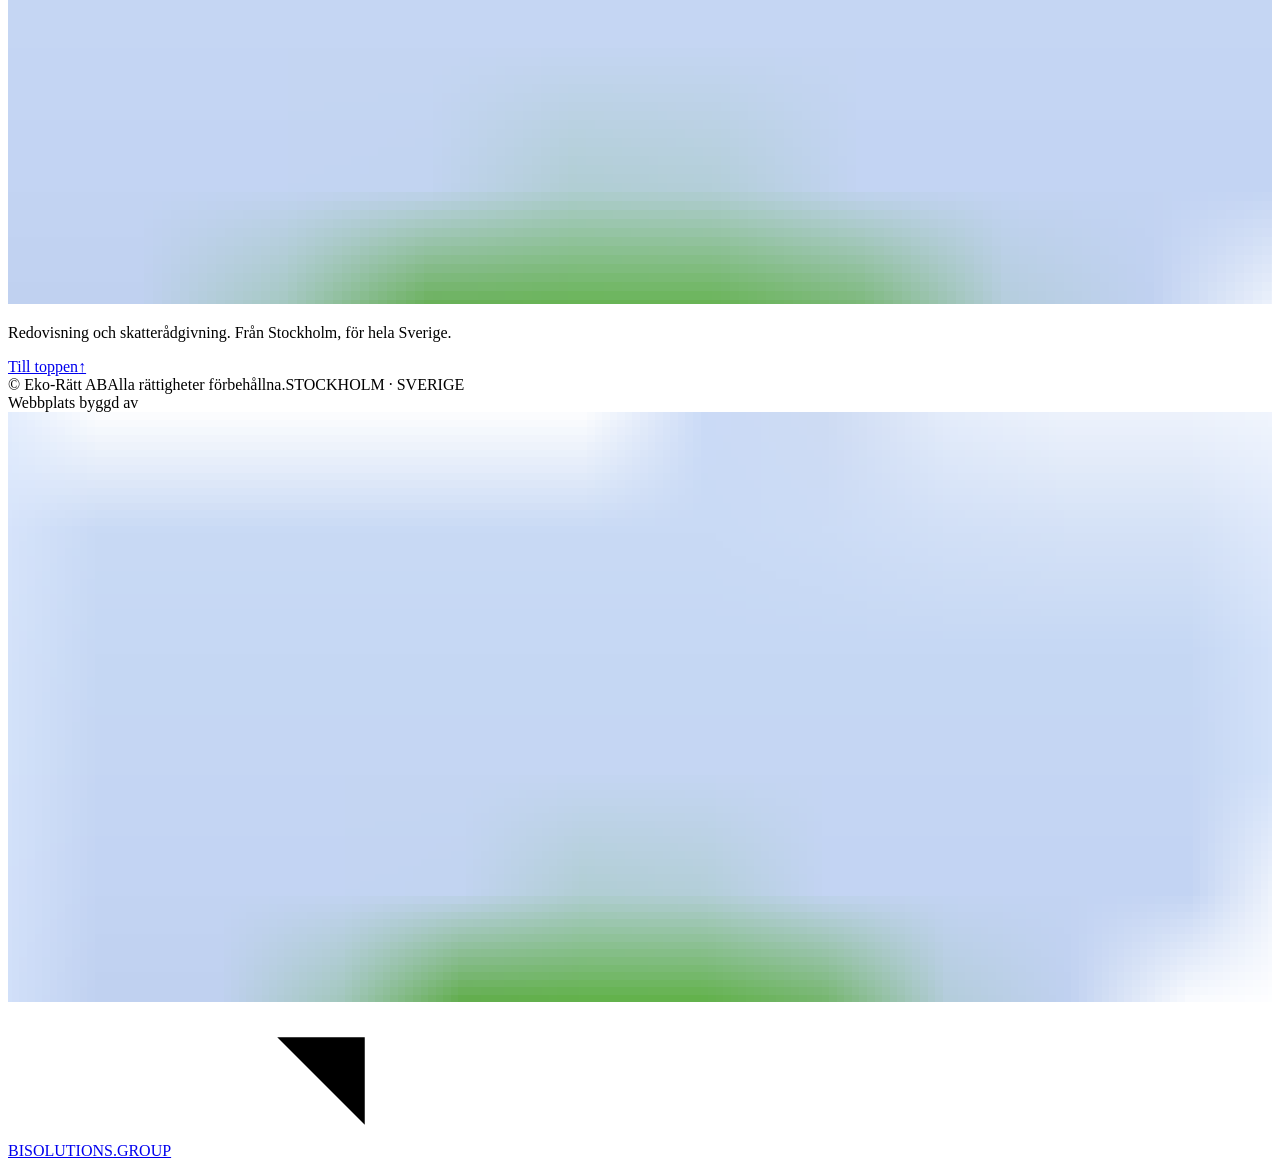
==== commit 6e3653c8: "feat: add BI Solutions Group footer credit" ====
--- a/docs/index.html
+++ b/docs/index.html
@@ -187,7 +187,7 @@
       </div>
     </section>
   </main>
-  <footer class="footer"><div class="wrap"><div class="footer-top"><a class="logo" href="#home" aria-label="Eko-Rätt AB"><svg viewBox="1886 2952 4563 2431"><image href="/eko-ratt/assets/logo-white.png" width="8335" height="8335"/></svg></a><p data-t="footer.description">Redovisning och skatterådgivning. Från Stockholm, för hela Sverige.</p><a class="text-link" href="#home"><span data-t="footer.top">Till toppen</span><span>↑</span></a></div><div class="footer-bottom"><span>© <span id="year"></span> Eko-Rätt AB</span><span data-t="footer.rights">Alla rättigheter förbehållna.</span><span>STOCKHOLM · SVERIGE</span></div></div></footer>
+  <footer class="footer"><div class="wrap"><div class="footer-top"><a class="logo" href="#home" aria-label="Eko-Rätt AB"><svg viewBox="1886 2952 4563 2431"><image href="/eko-ratt/assets/logo-white.png" width="8335" height="8335"/></svg></a><p data-t="footer.description">Redovisning och skatterådgivning. Från Stockholm, för hela Sverige.</p><a class="text-link" href="#home"><span data-t="footer.top">Till toppen</span><span>↑</span></a></div><div class="footer-bottom"><span>© <span id="year"></span> Eko-Rätt AB</span><span data-t="footer.rights">Alla rättigheter förbehållna.</span><span>STOCKHOLM · SVERIGE</span></div><div class="footer-credit"><span data-t="footer.credit">Webbplats byggd av</span><a href="https://www.bisolutions.group/" target="_blank" rel="noopener noreferrer"><svg class="credit-logo" viewBox="45 89 167 78" aria-hidden="true" focusable="false"><image href="/eko-ratt/assets/bi-solutions-logo.png" width="257" height="256"/></svg><span>BISOLUTIONS.GROUP</span><svg class="icon" aria-hidden="true"><use href="#arrow-up"/></svg></a></div></div></footer>
   <dialog id="booking-dialog" aria-labelledby="booking-title">
     <div class="dialog-head"><p class="eyebrow" data-t="booking.eyebrow">Eko-Rätt AB</p><button type="button" class="dialog-close" aria-label="Close">×</button><h2 id="booking-title" data-t="booking.title">Boka ett samtal</h2><p data-t="booking.subtitle">Berätta kort vad du behöver hjälp med och föreslå en tid.</p></div>
     <form id="booking-form">
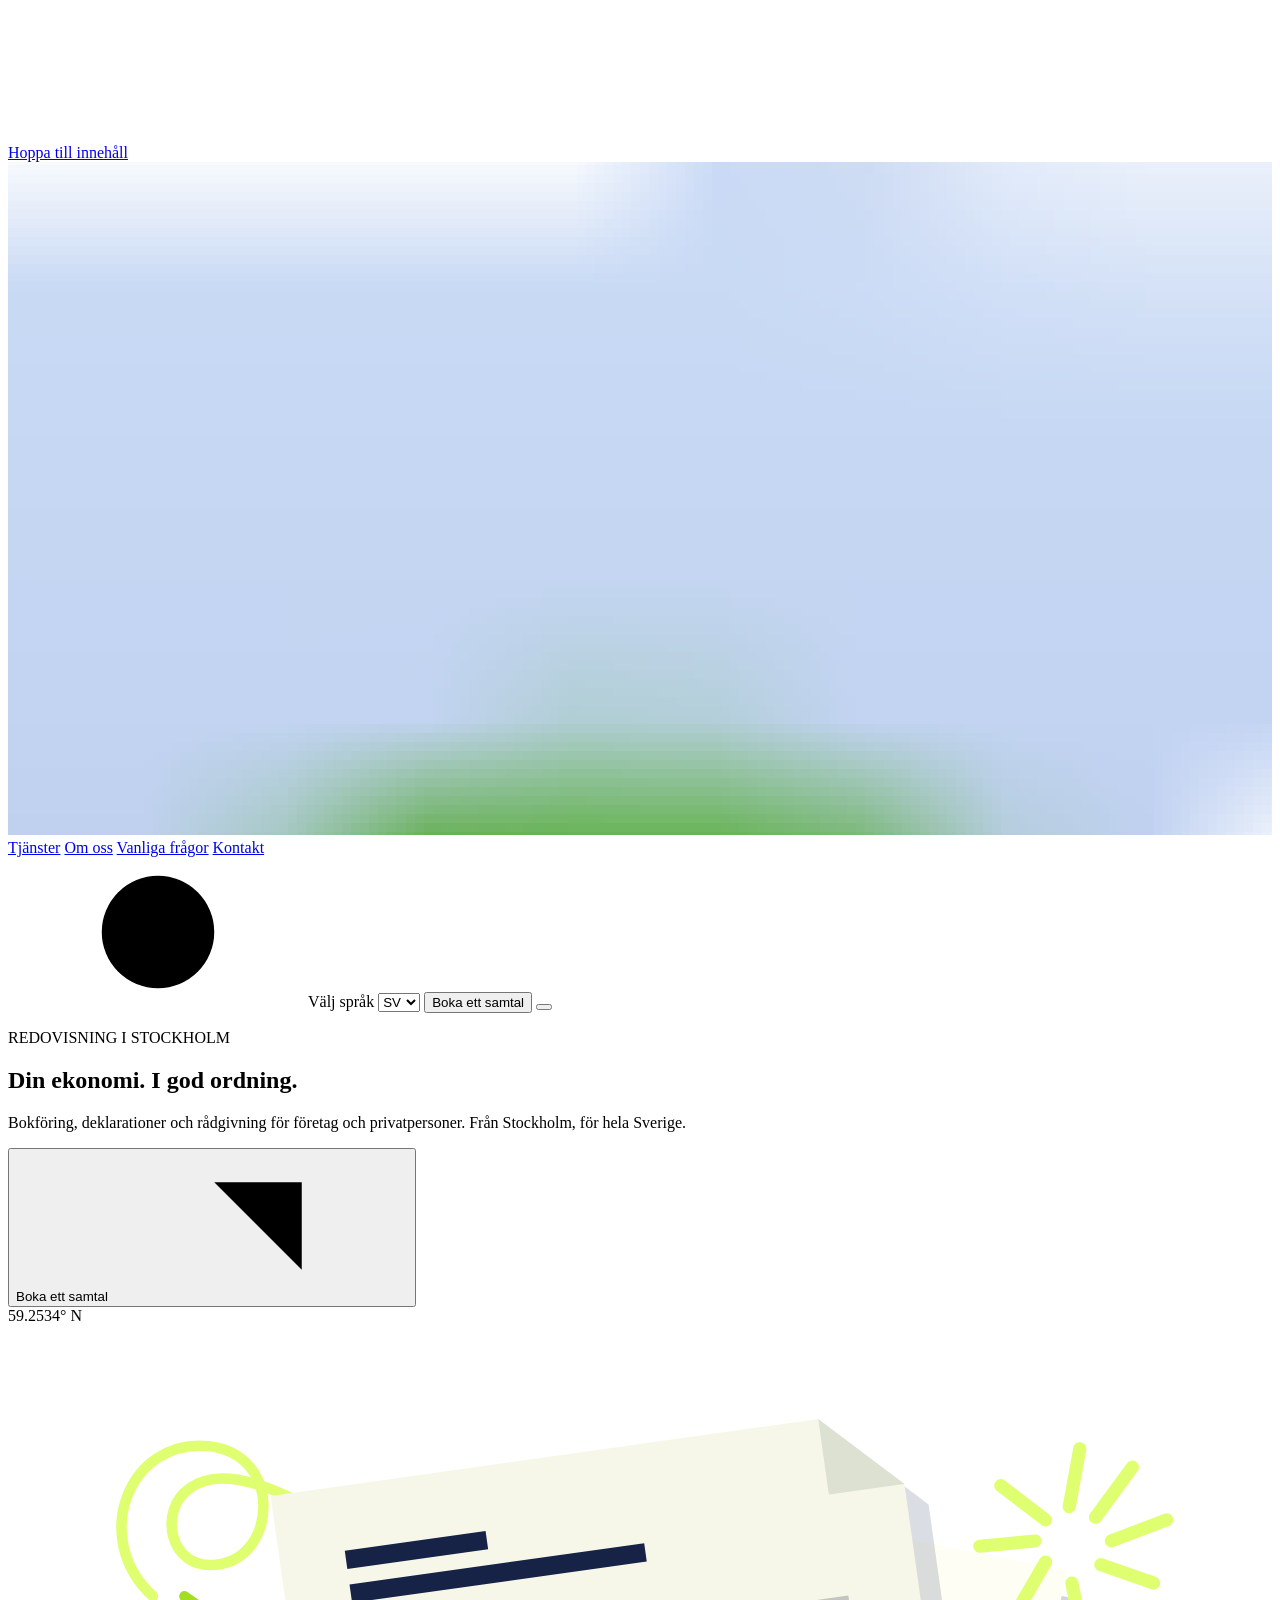
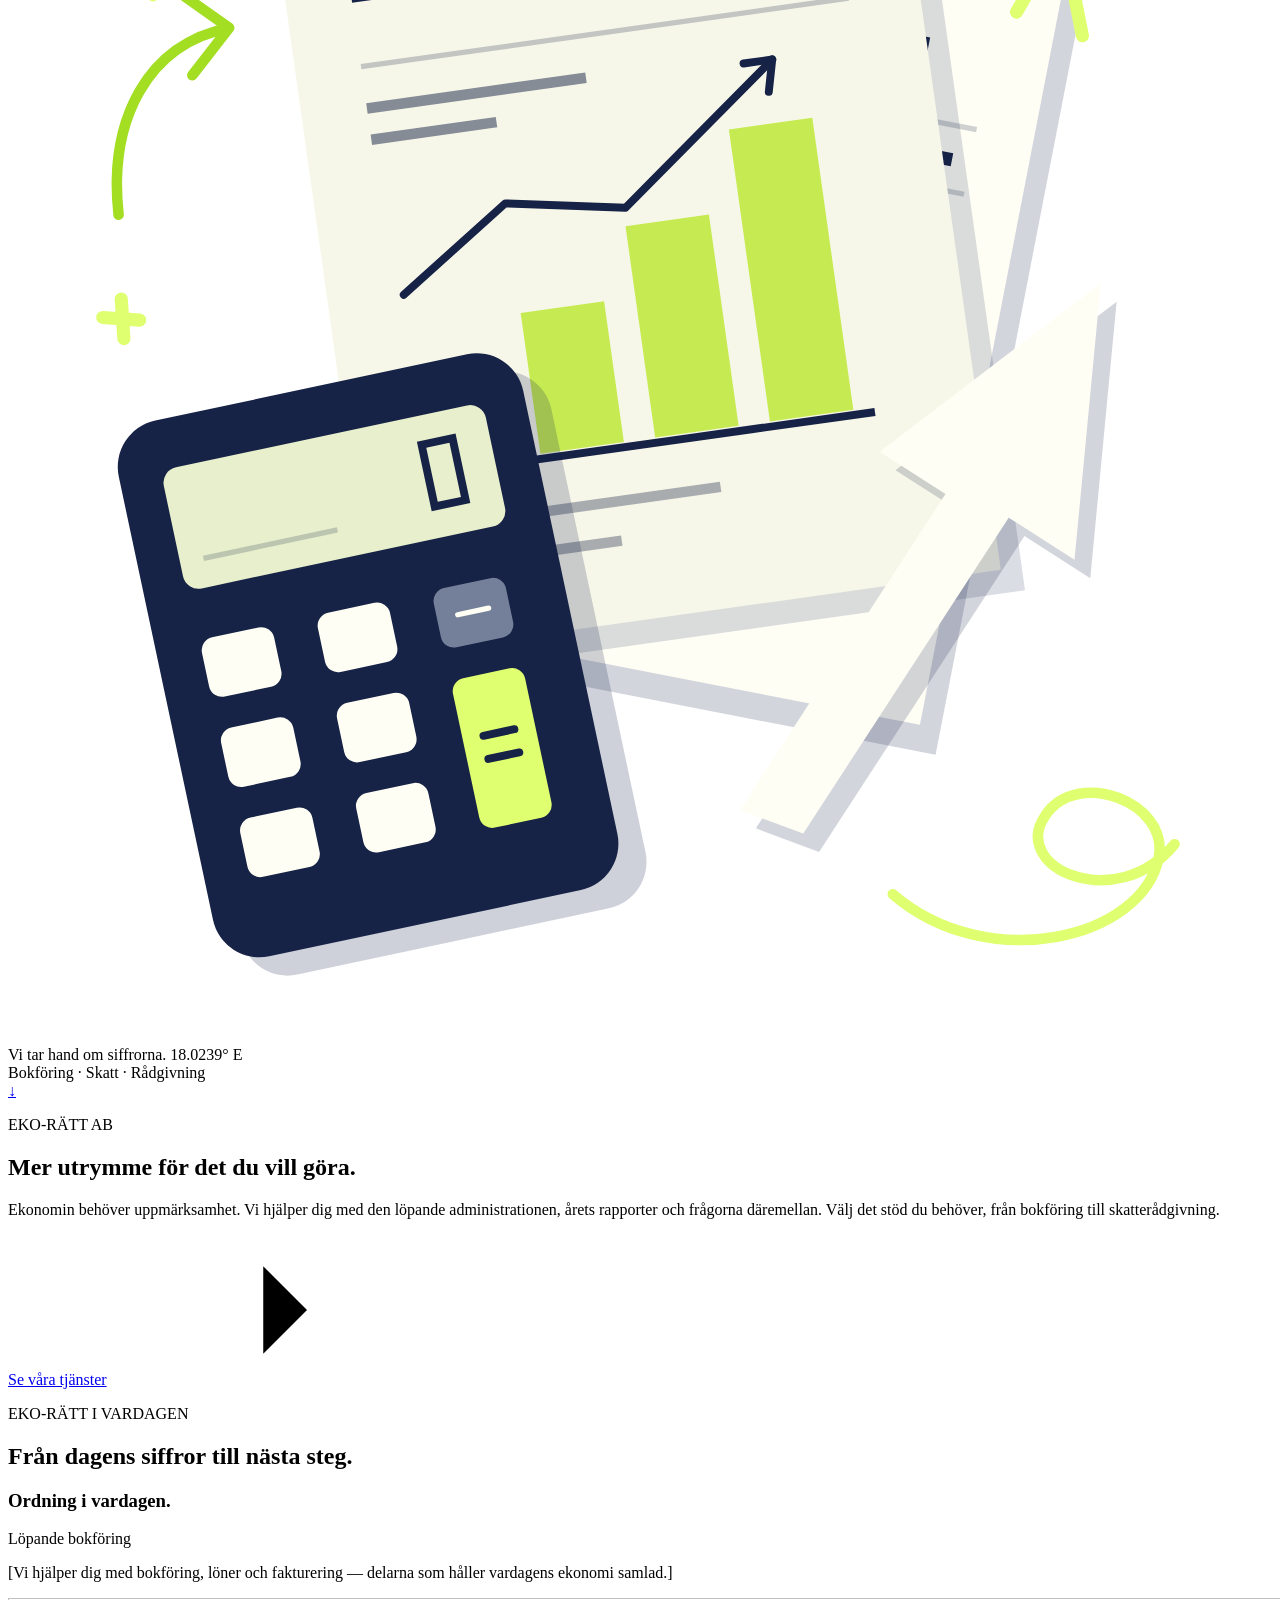
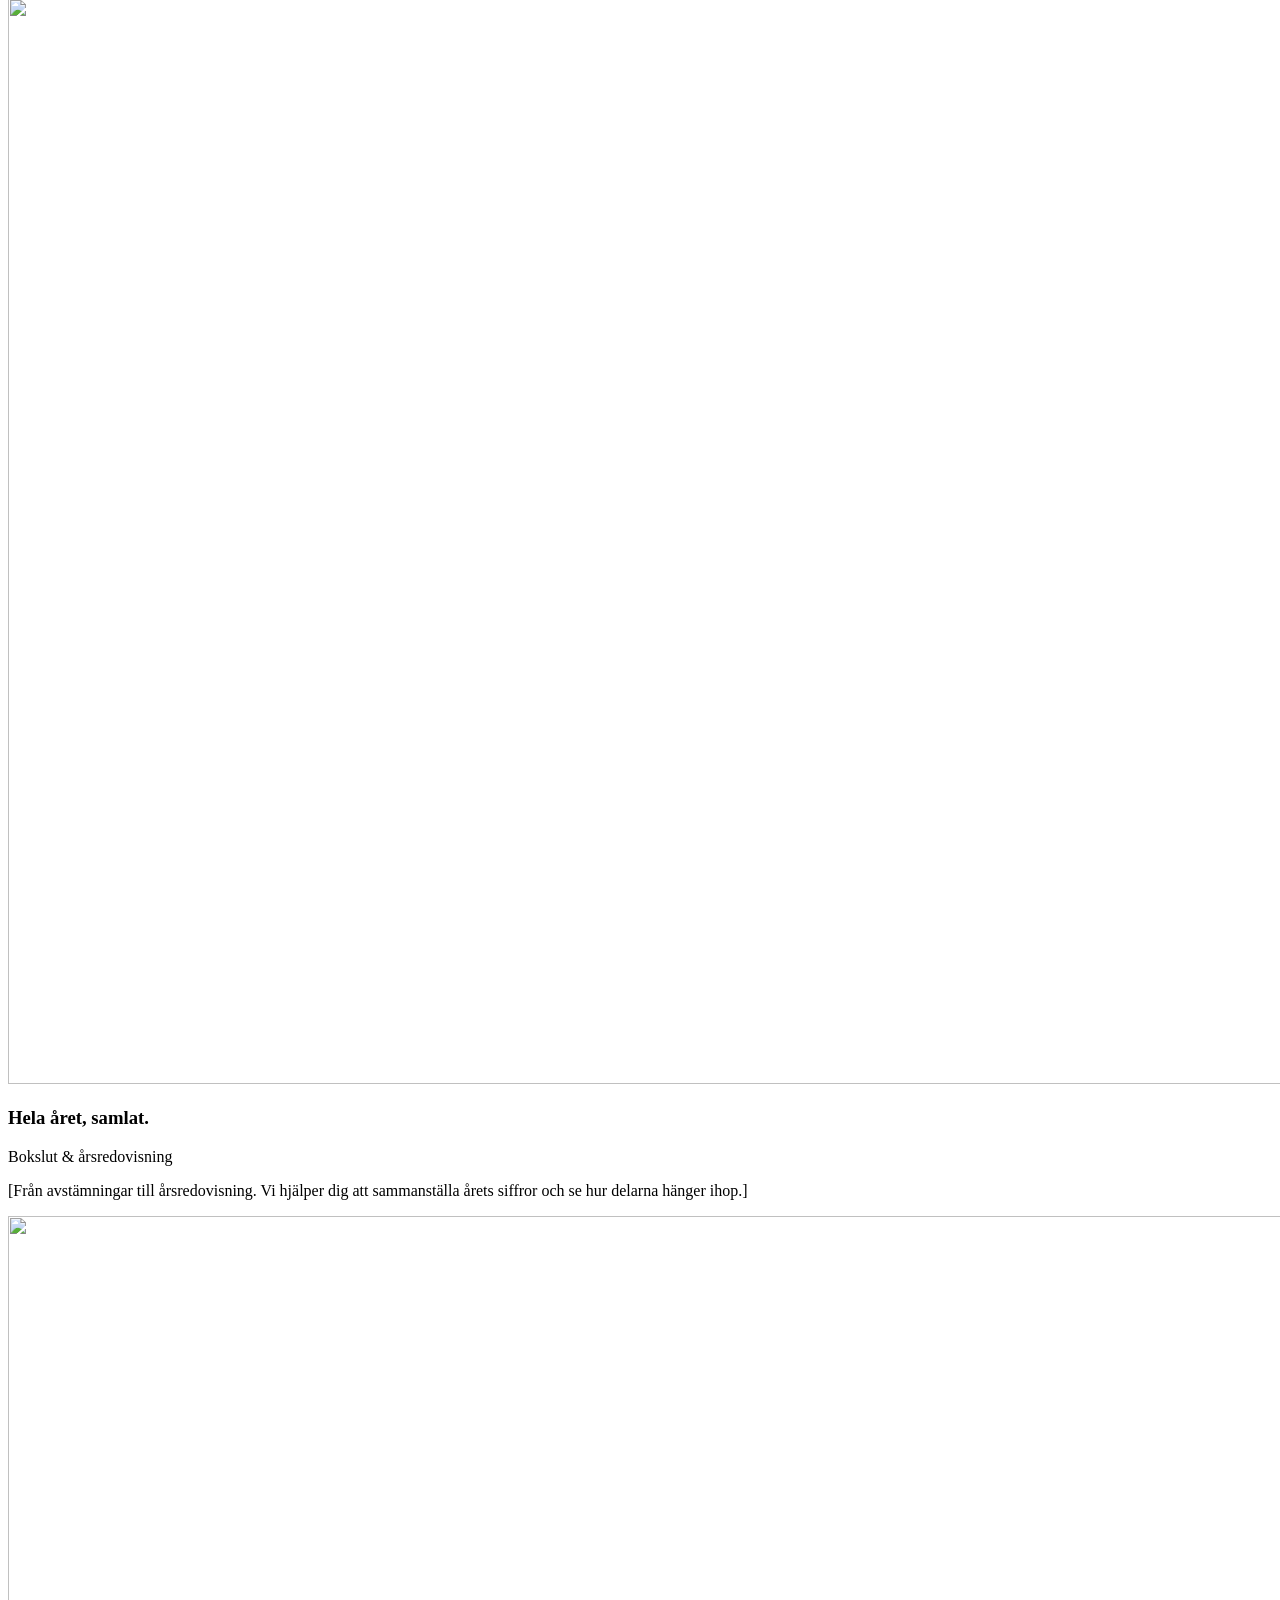
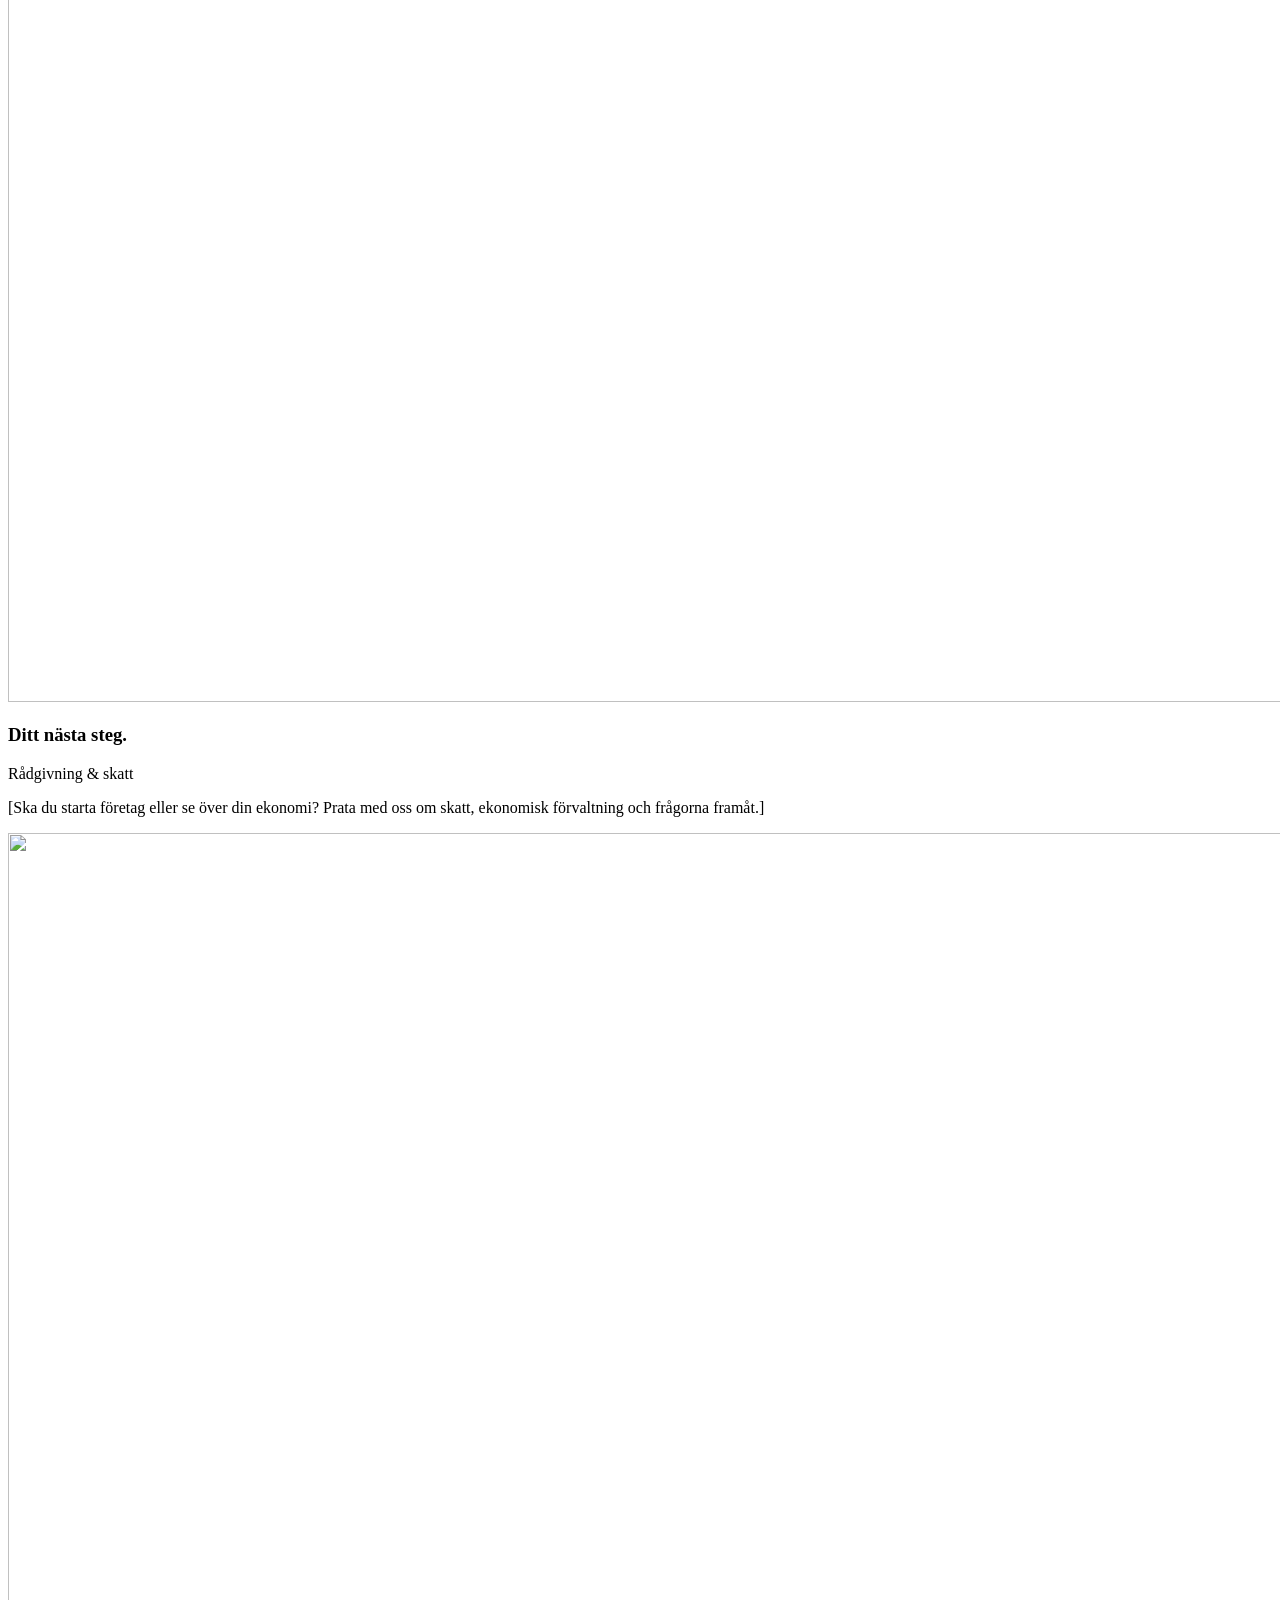
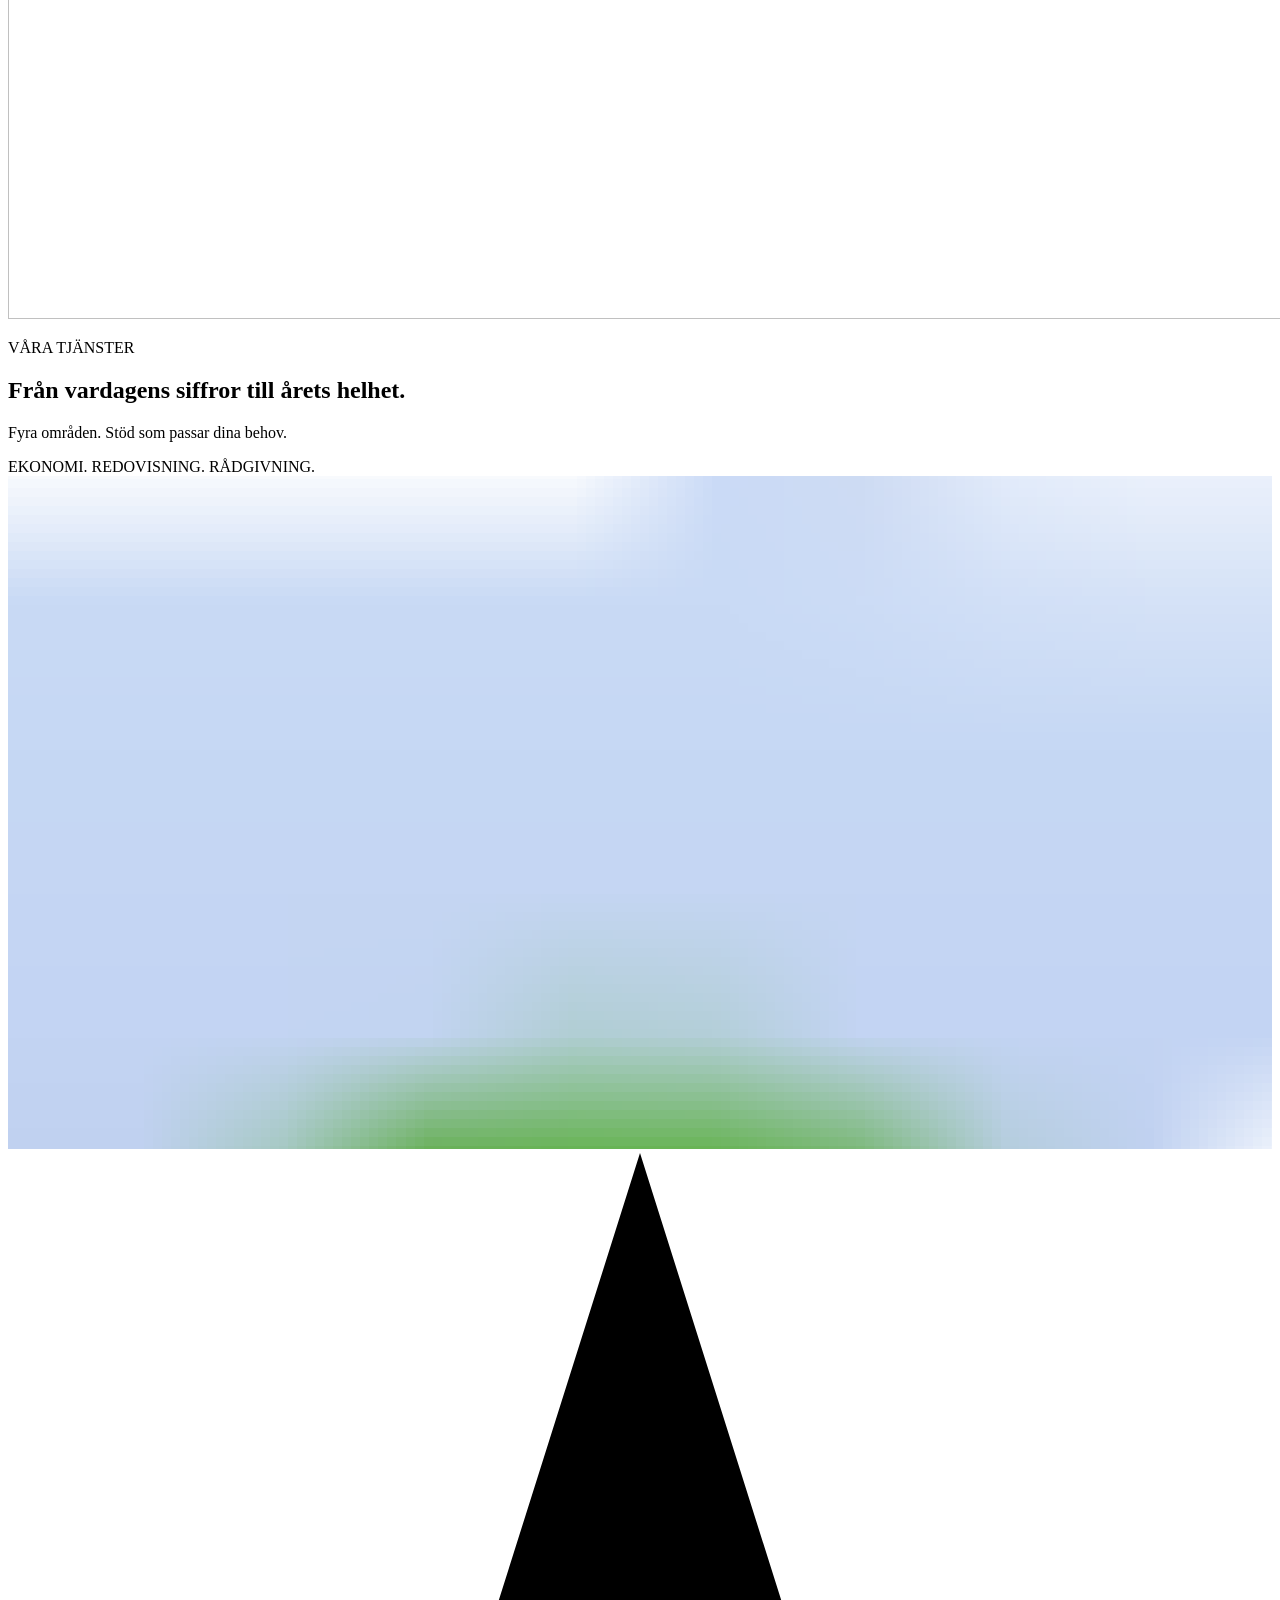
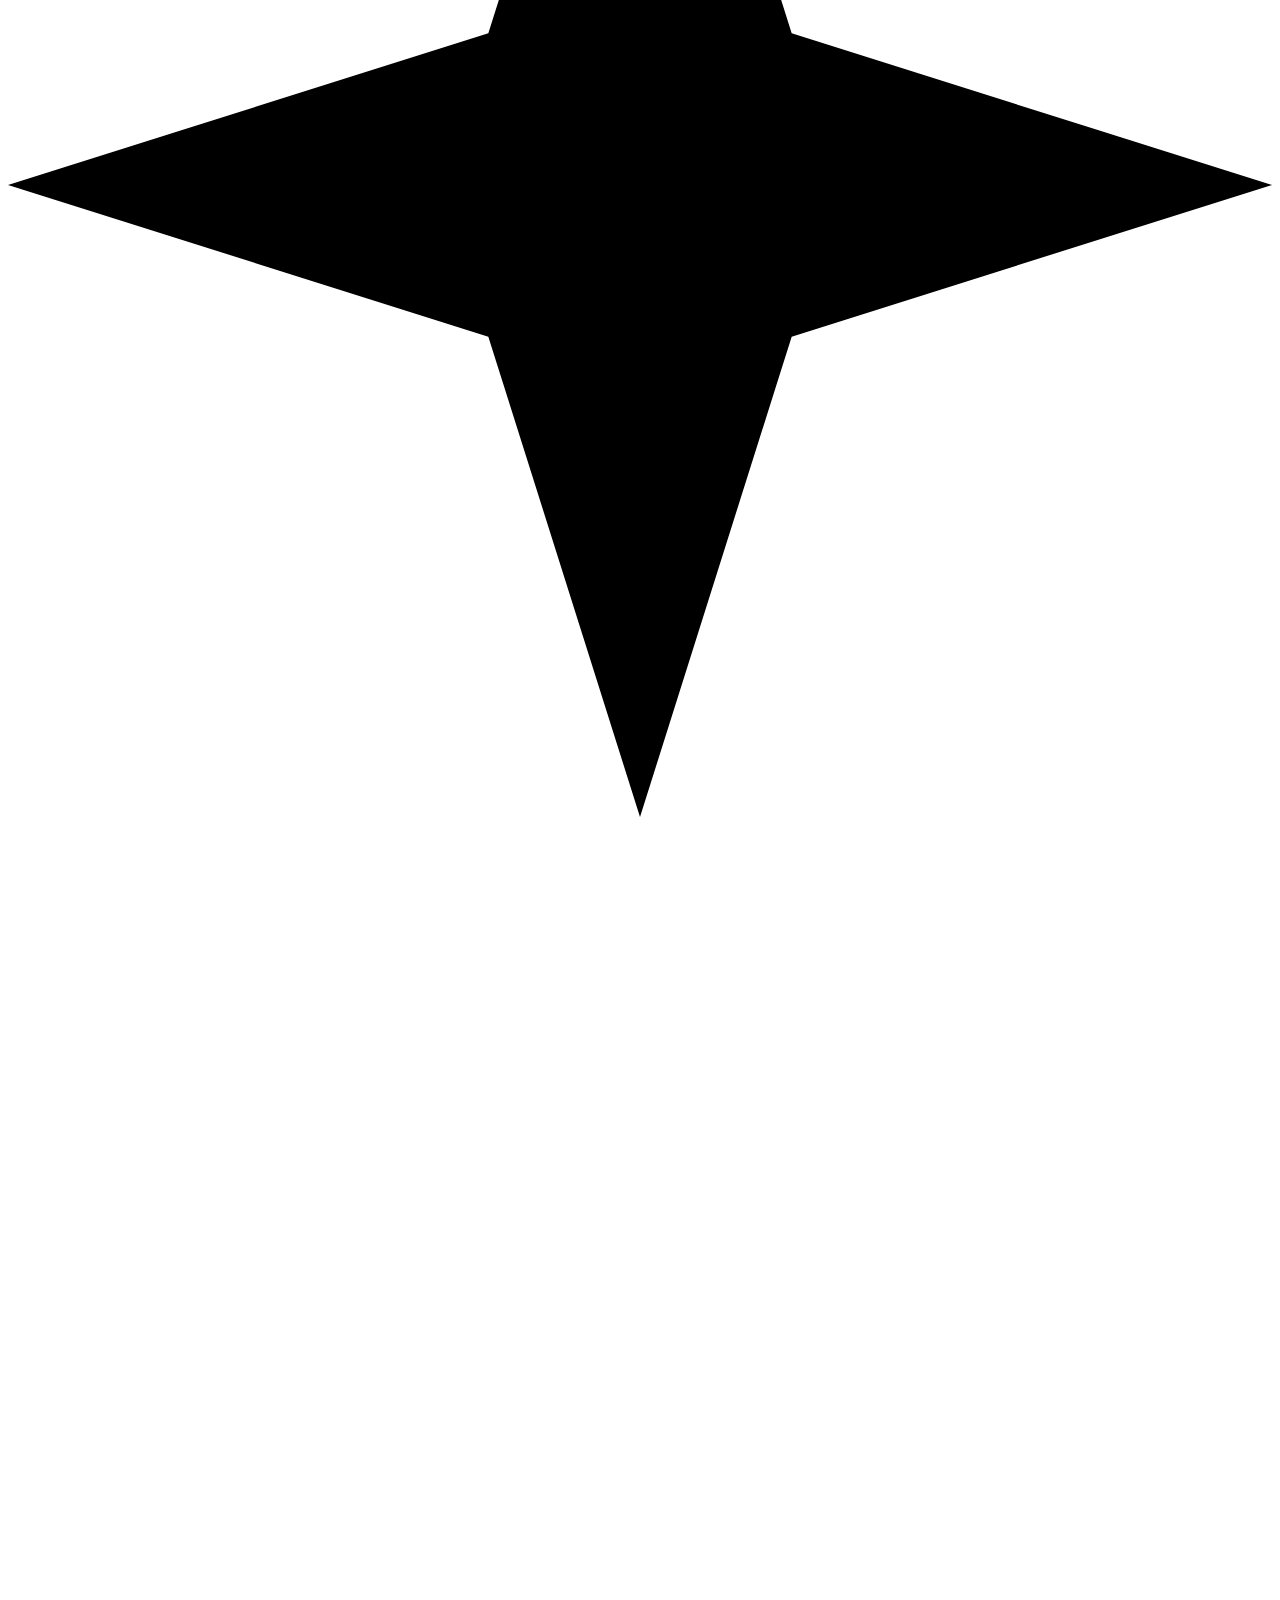
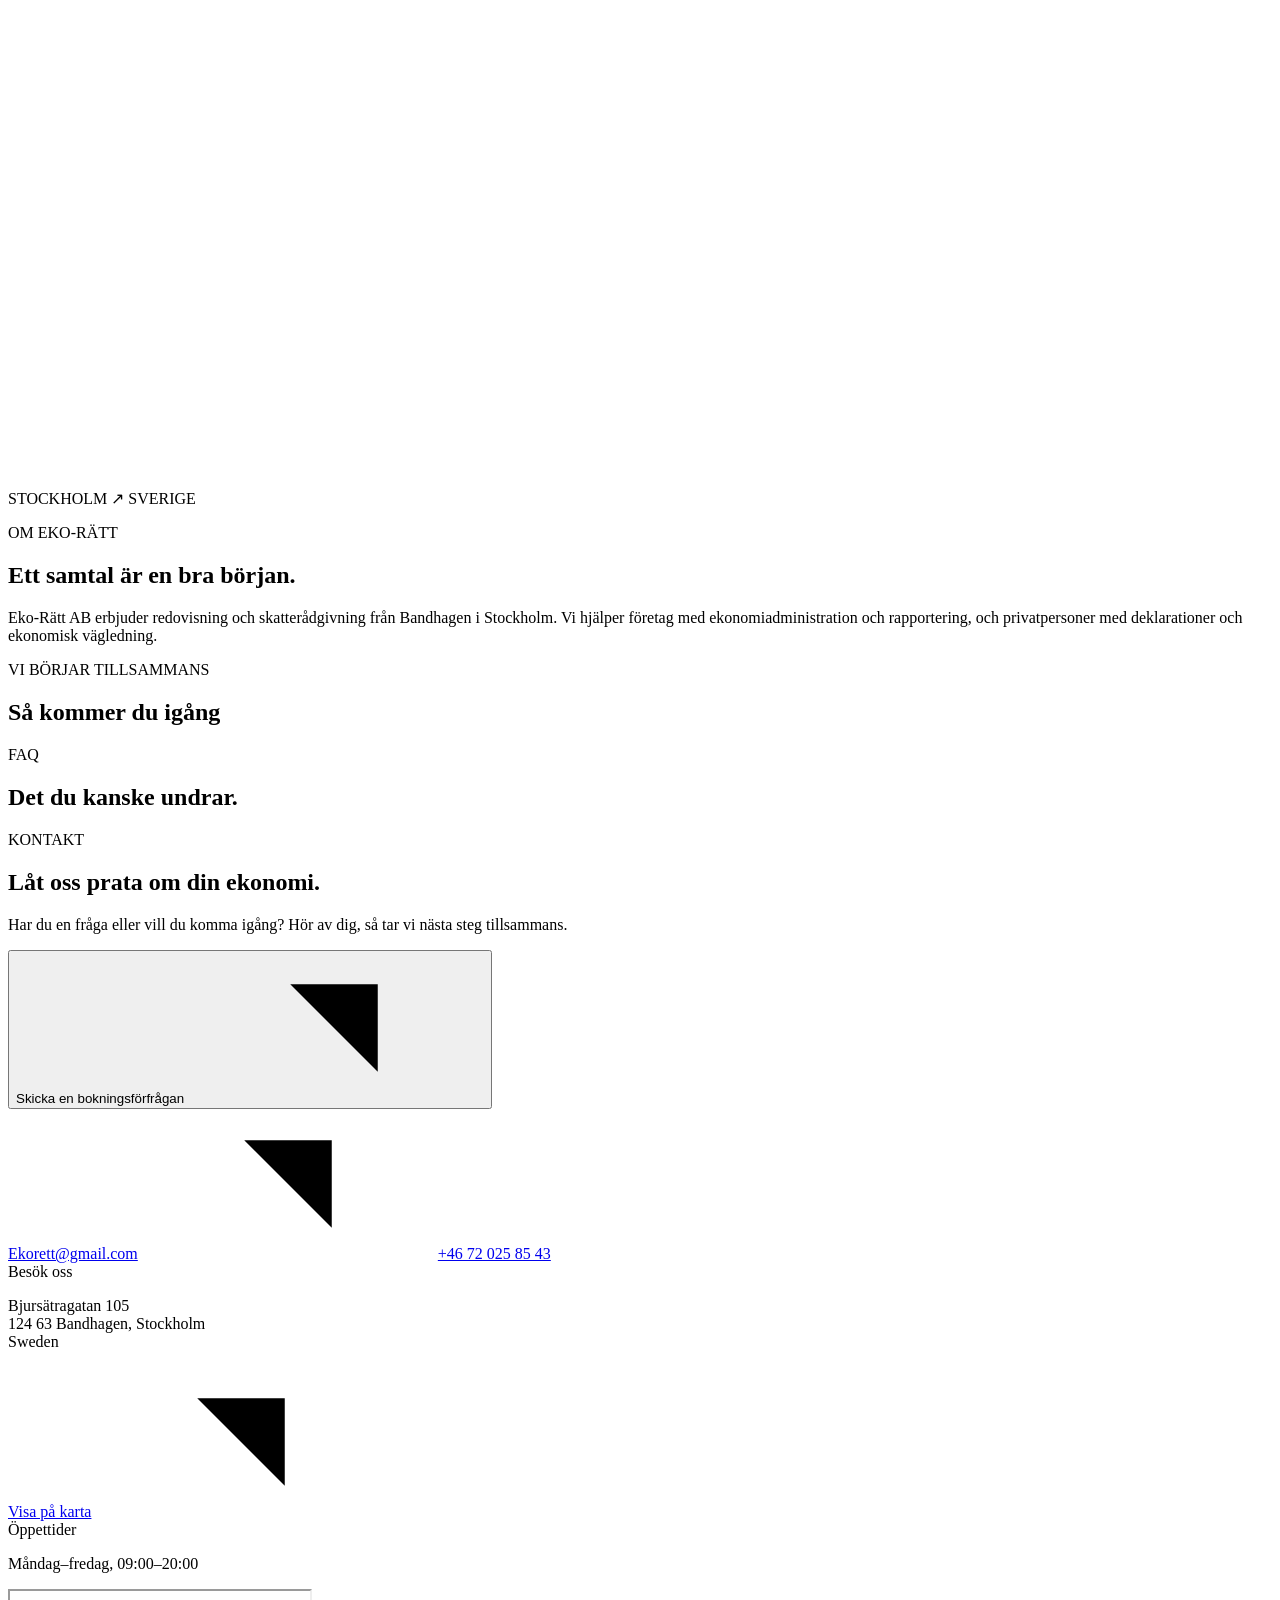
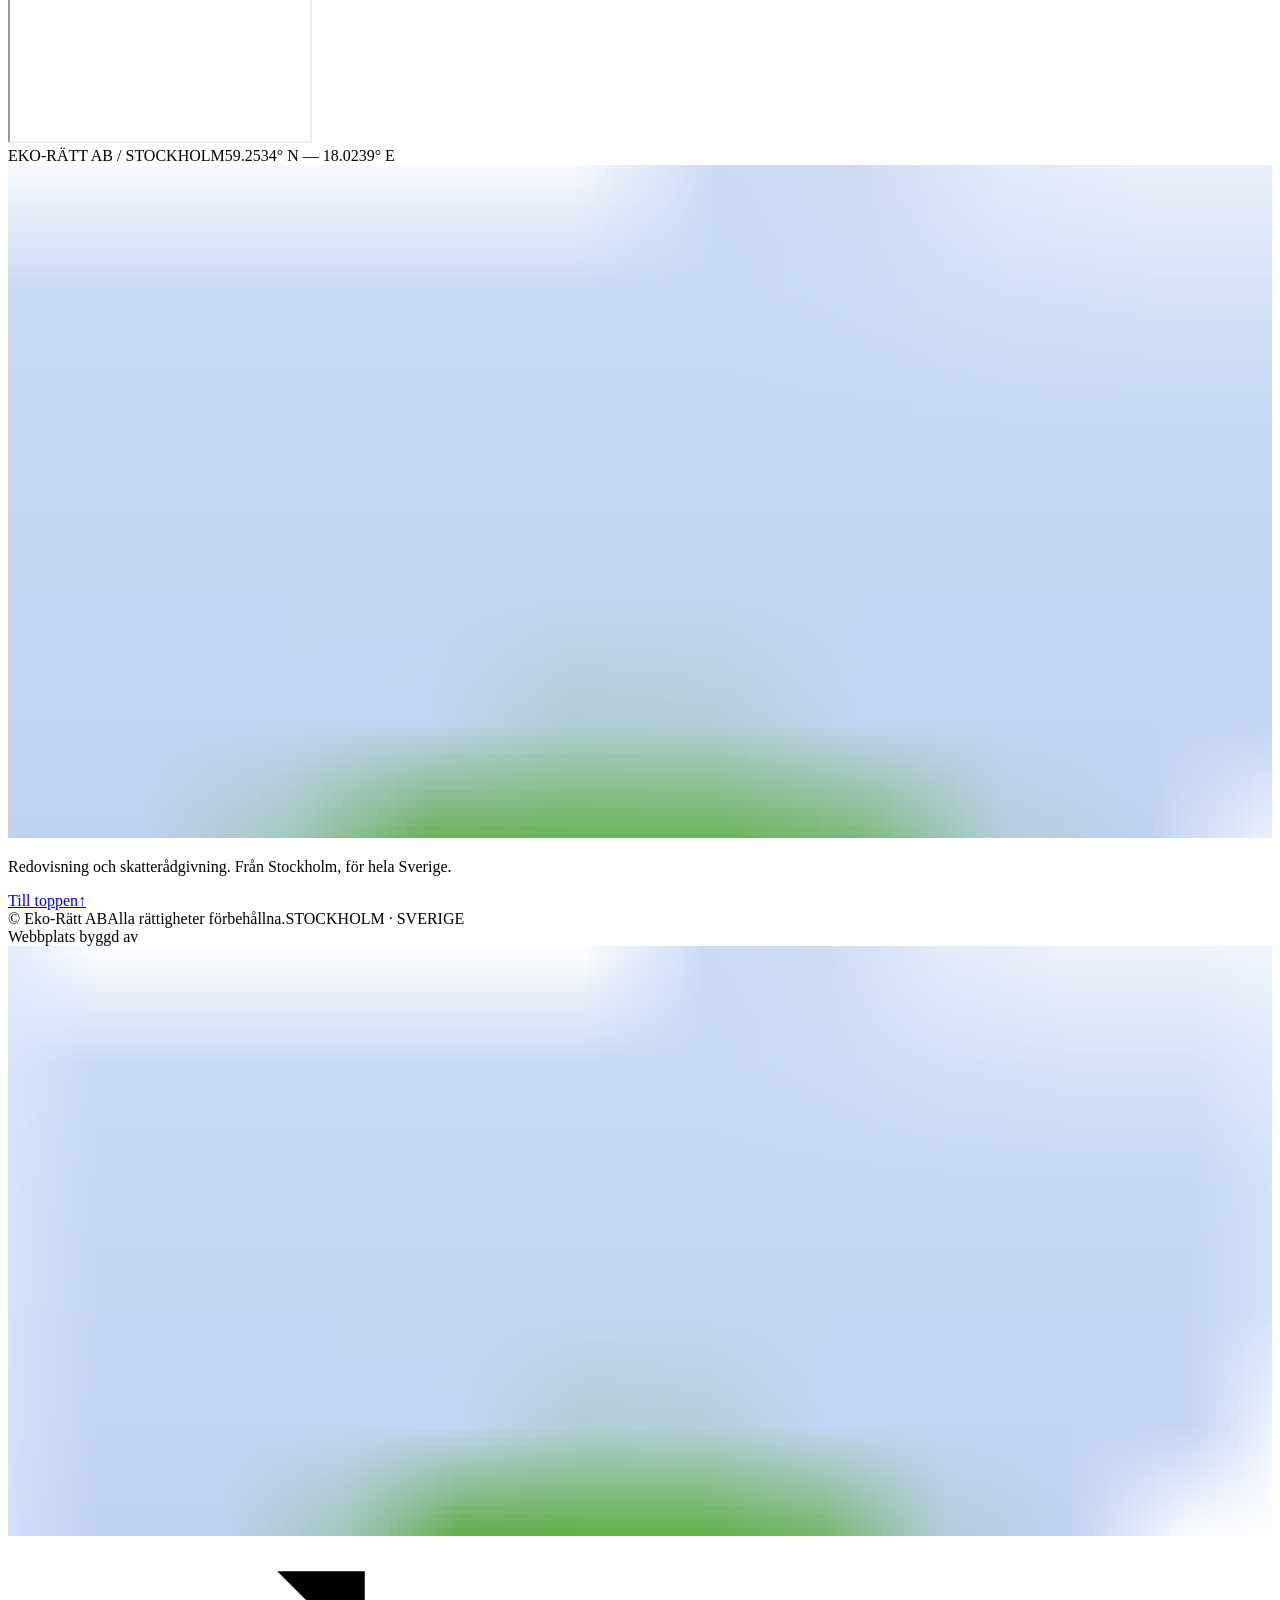
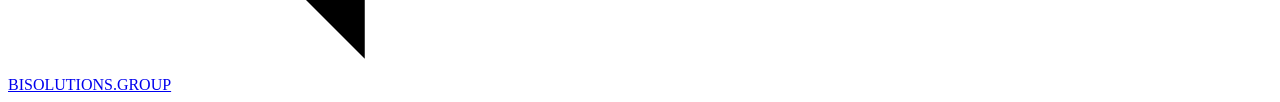
==== commit ae64613c: "feat: add original animated accounting collages" ====
--- a/docs/index.html
+++ b/docs/index.html
@@ -11,6 +11,7 @@
   <link rel="preload" href="/eko-ratt/assets/dm-sans.ttf" as="font" type="font/ttf" crossorigin>
   <link rel="stylesheet" href="/eko-ratt/assets/styles.css">
   <link rel="stylesheet" href="/eko-ratt/assets/motion.css">
+  <link rel="stylesheet" href="/eko-ratt/assets/collage.css">
   <script defer src="/eko-ratt/assets/copy.js"></script>
   <script defer src="/eko-ratt/assets/app.js"></script>
   <script defer src="/eko-ratt/assets/motion.js"></script>
@@ -152,6 +153,26 @@
         <div class="intro-text"><p data-t="intro.body">Ekonomin behöver uppmärksamhet. Vi hjälper dig med den löpande administrationen, årets rapporter och frågorna däremellan. Välj det stöd du behöver, från bokföring till skatterådgivning.</p><a href="#services" class="text-link"><span data-t="intro.cta">Se våra tjänster</span><svg class="icon"><use href="#arrow"/></svg></a></div>
       </div>
     </section>
+    <section id="financial-clarity" class="collage-section" aria-labelledby="collage-heading">
+      <div class="wrap">
+        <p class="eyebrow collage-label" data-t="collage.sectionLabel">EKO-RÄTT I VARDAGEN</p>
+        <h2 id="collage-heading" class="sr-only" data-t="collage.sectionHeading">Från dagens siffror till nästa steg.</h2>
+        <div class="collage-grid">
+          <article class="collage-panel motion-scene">
+            <div class="collage-copy"><h3 data-t="collage.panels.0.title">Ordning i vardagen.</h3><p class="collage-subtitle" data-t="collage.panels.0.subtitle">Löpande bokföring</p><p class="collage-description"><span aria-hidden="true">[</span><span data-t="collage.panels.0.description">Vi hjälper dig med bokföring, löner och fakturering — delarna som håller vardagens ekonomi samlad.</span><span aria-hidden="true">]</span></p></div>
+            <div class="collage-art" aria-hidden="true"><div class="collage-drift"><img src="/eko-ratt/assets/collage-daily.png" alt="" width="1448" height="1086" loading="lazy" decoding="async"></div></div>
+          </article>
+          <article class="collage-panel motion-scene">
+            <div class="collage-copy"><h3 data-t="collage.panels.1.title">Hela året, samlat.</h3><p class="collage-subtitle" data-t="collage.panels.1.subtitle">Bokslut &amp; årsredovisning</p><p class="collage-description"><span aria-hidden="true">[</span><span data-t="collage.panels.1.description">Från avstämningar till årsredovisning. Vi hjälper dig att sammanställa årets siffror och se hur delarna hänger ihop.</span><span aria-hidden="true">]</span></p></div>
+            <div class="collage-art" aria-hidden="true"><div class="collage-drift"><img src="/eko-ratt/assets/collage-year.png" alt="" width="1448" height="1086" loading="lazy" decoding="async"></div></div>
+          </article>
+          <article class="collage-panel motion-scene">
+            <div class="collage-copy"><h3 data-t="collage.panels.2.title">Ditt nästa steg.</h3><p class="collage-subtitle" data-t="collage.panels.2.subtitle">Rådgivning &amp; skatt</p><p class="collage-description"><span aria-hidden="true">[</span><span data-t="collage.panels.2.description">Ska du starta företag eller se över din ekonomi? Prata med oss om skatt, ekonomisk förvaltning och frågorna framåt.</span><span aria-hidden="true">]</span></p></div>
+            <div class="collage-art" aria-hidden="true"><div class="collage-drift"><img src="/eko-ratt/assets/collage-next.png" alt="" width="1448" height="1086" loading="lazy" decoding="async"></div></div>
+          </article>
+        </div>
+      </div>
+    </section>
     <section id="services" class="services section-pad">
       <div class="wrap">
         <div class="section-heading"><div><p class="eyebrow handwritten" data-t="services.eyebrow">VÅRA TJÄNSTER</p><h2 data-t="services.title">Från vardagens siffror
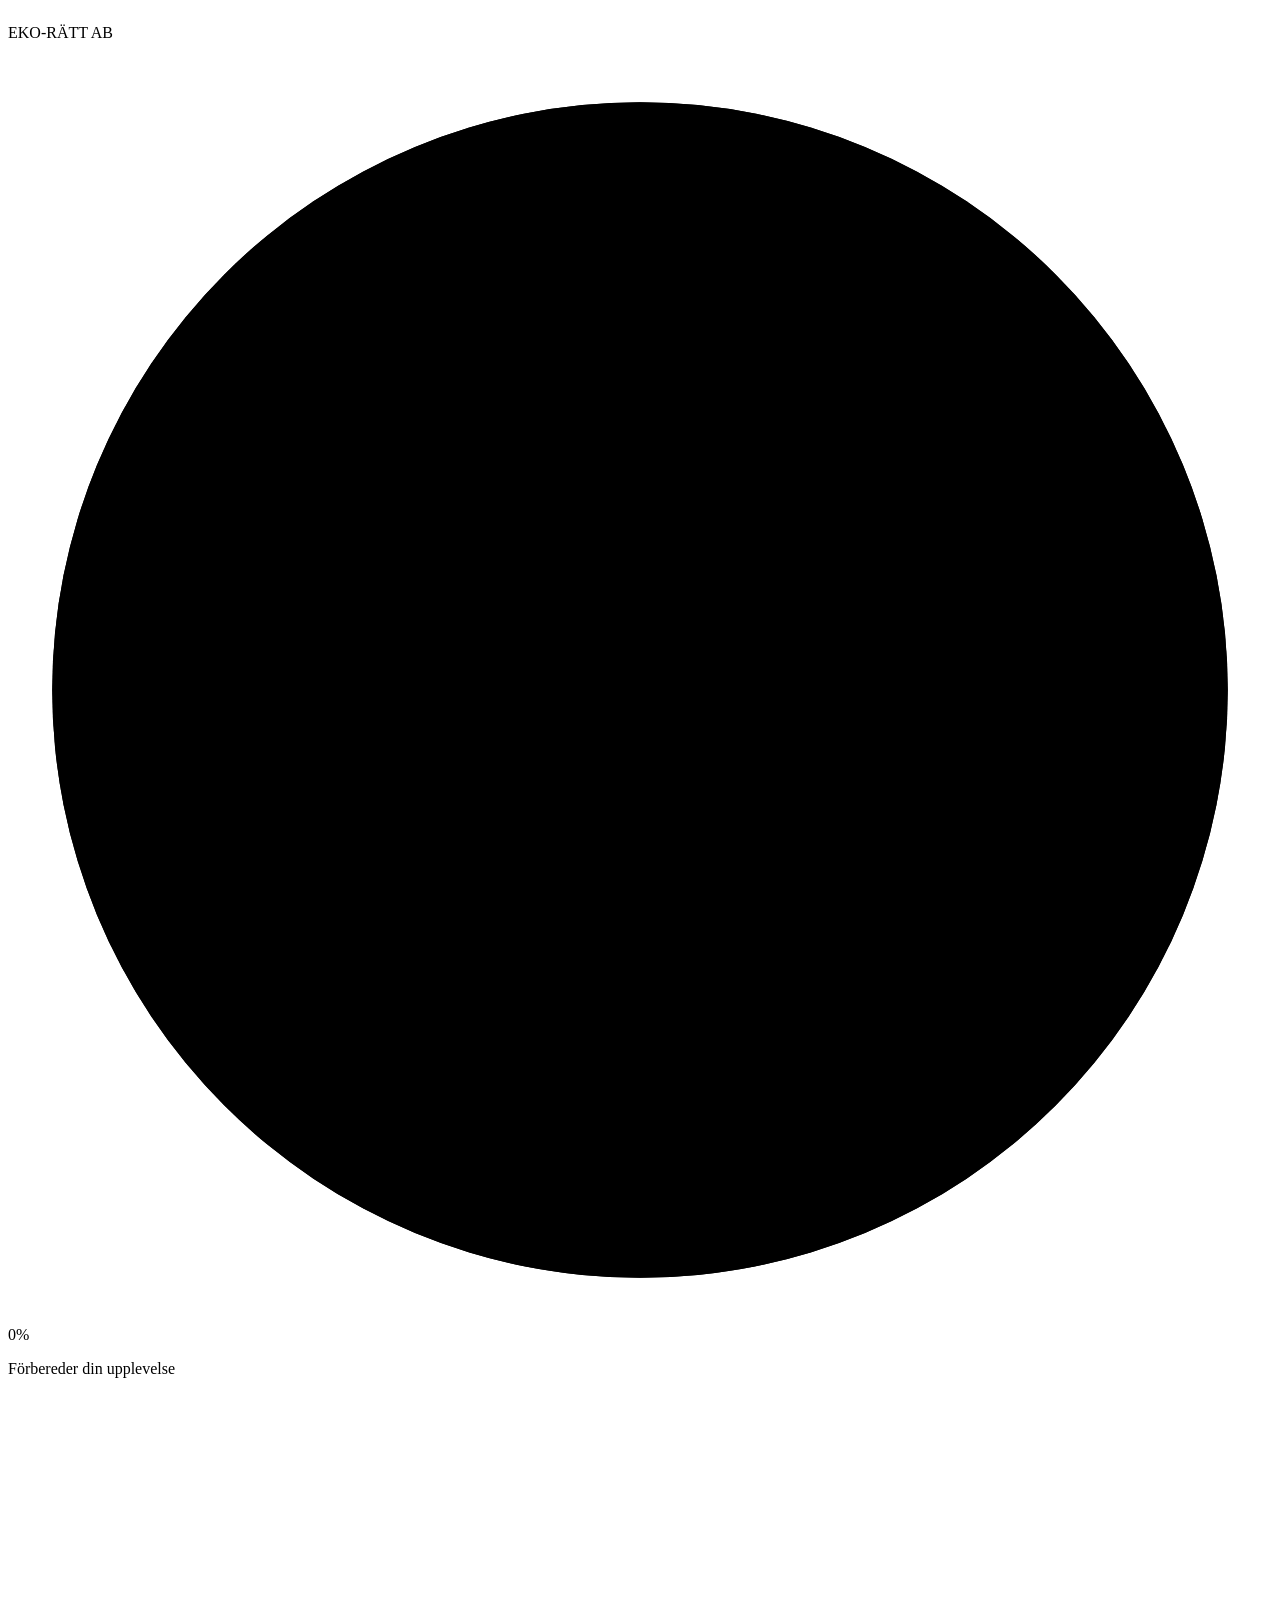
==== commit c1b112d7: "feat: preload graphics with a percentage loading screen" ====
--- a/docs/index.html
+++ b/docs/index.html
@@ -8,13 +8,39 @@
   <meta name="description" content="Bokföring, deklarationer och rådgivning för företag och privatpersoner. Från Stockholm, för hela Sverige.">
   <link rel="canonical" href="https://ioannisbekas.github.io/eko-ratt/">
   <link rel="icon" href="/eko-ratt/assets/logo-black.png">
+  <style>
+    .site-loader{display:none}.is-loading body{overflow:hidden}.is-loading body>:not(.site-loader):not(script){visibility:hidden}.is-loading .site-loader{display:grid}
+  </style>
+  <script>
+    (() => {
+      const root = document.documentElement;
+      root.classList.add('is-loading');
+      window.EKO_PAGE_READY = new Promise(resolve => {
+        let finished = false;
+        window.ekoFinishLoading = () => {
+          if (finished) return;
+          finished = true;
+          clearTimeout(window.ekoLoadingTimeout);
+          root.classList.remove('is-loading');
+          document.getElementById('main')?.removeAttribute('aria-busy');
+          const overlay = document.getElementById('site-loader');
+          overlay?.classList.add('is-complete');
+          setTimeout(() => overlay?.remove(), 360);
+          resolve();
+        };
+        window.ekoLoadingTimeout = setTimeout(window.ekoFinishLoading, 20000);
+      });
+    })();
+  </script>
   <link rel="preload" href="/eko-ratt/assets/dm-sans.ttf" as="font" type="font/ttf" crossorigin>
-  <link rel="stylesheet" href="/eko-ratt/assets/styles.css">
+  <link rel="stylesheet" href="/eko-ratt/assets/styles.css?v=footer-center">
   <link rel="stylesheet" href="/eko-ratt/assets/motion.css">
   <link rel="stylesheet" href="/eko-ratt/assets/collage.css">
-  <script defer src="/eko-ratt/assets/copy.js"></script>
+  <link rel="stylesheet" href="/eko-ratt/assets/loader.css">
+  <script defer src="/eko-ratt/assets/copy.js?v=loader-1"></script>
   <script defer src="/eko-ratt/assets/app.js"></script>
-  <script defer src="/eko-ratt/assets/motion.js"></script>
+  <script defer src="/eko-ratt/assets/loader.js"></script>
+  <script defer src="/eko-ratt/assets/motion.js?v=loader-1"></script>
 <meta name="site-base" content="/eko-ratt/">
 <link rel="alternate" hreflang="sv" href="https://ioannisbekas.github.io/eko-ratt/">
 <link rel="alternate" hreflang="en" href="https://ioannisbekas.github.io/eko-ratt/en/">
@@ -27,6 +53,16 @@
 <meta property="og:type" content="website">
 </head>
 <body>
+  <div id="site-loader" class="site-loader">
+    <div class="loader-inner">
+      <p class="loader-brand">EKO-RÄTT AB</p>
+      <div id="loader-progress" class="loader-progress" role="progressbar" aria-labelledby="loader-label" aria-valuemin="0" aria-valuemax="100" aria-valuenow="0">
+        <svg class="loader-ring" viewBox="0 0 200 200" aria-hidden="true"><circle class="loader-ring-track" cx="100" cy="100" r="93"/><circle class="loader-ring-fill" cx="100" cy="100" r="93" pathLength="100"/></svg>
+        <span id="loader-percent" class="loader-percent" aria-hidden="true">0%</span>
+      </div>
+      <p id="loader-label" class="loader-label" data-t="loader.label">Förbereder din upplevelse</p>
+    </div>
+  </div>
   <a class="skip-link" href="#main" data-t="a11y.skip">Hoppa till innehåll</a>
   <svg class="icon-library" xmlns="http://www.w3.org/2000/svg" aria-hidden="true">
     <symbol id="arrow" viewBox="0 0 24 24"><path d="M4 12h16M13 5l7 7-7 7"/></symbol>
